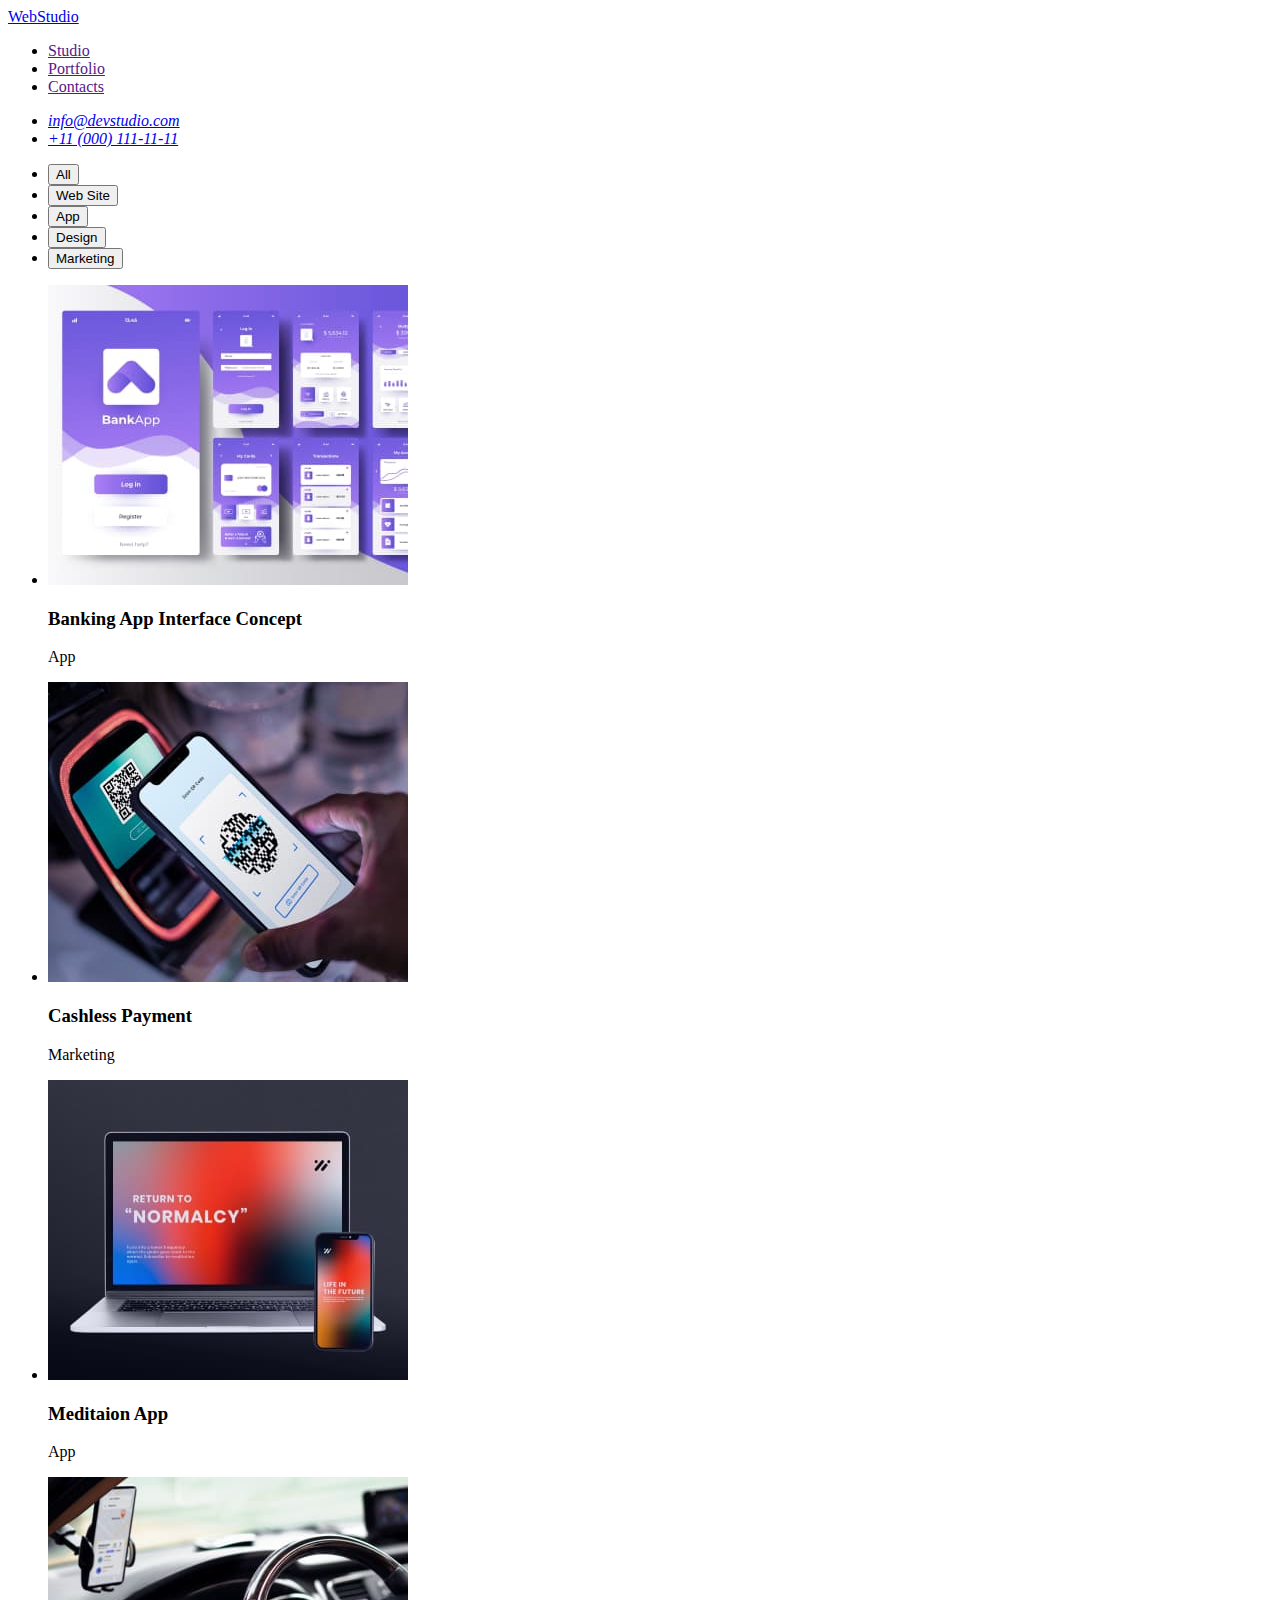
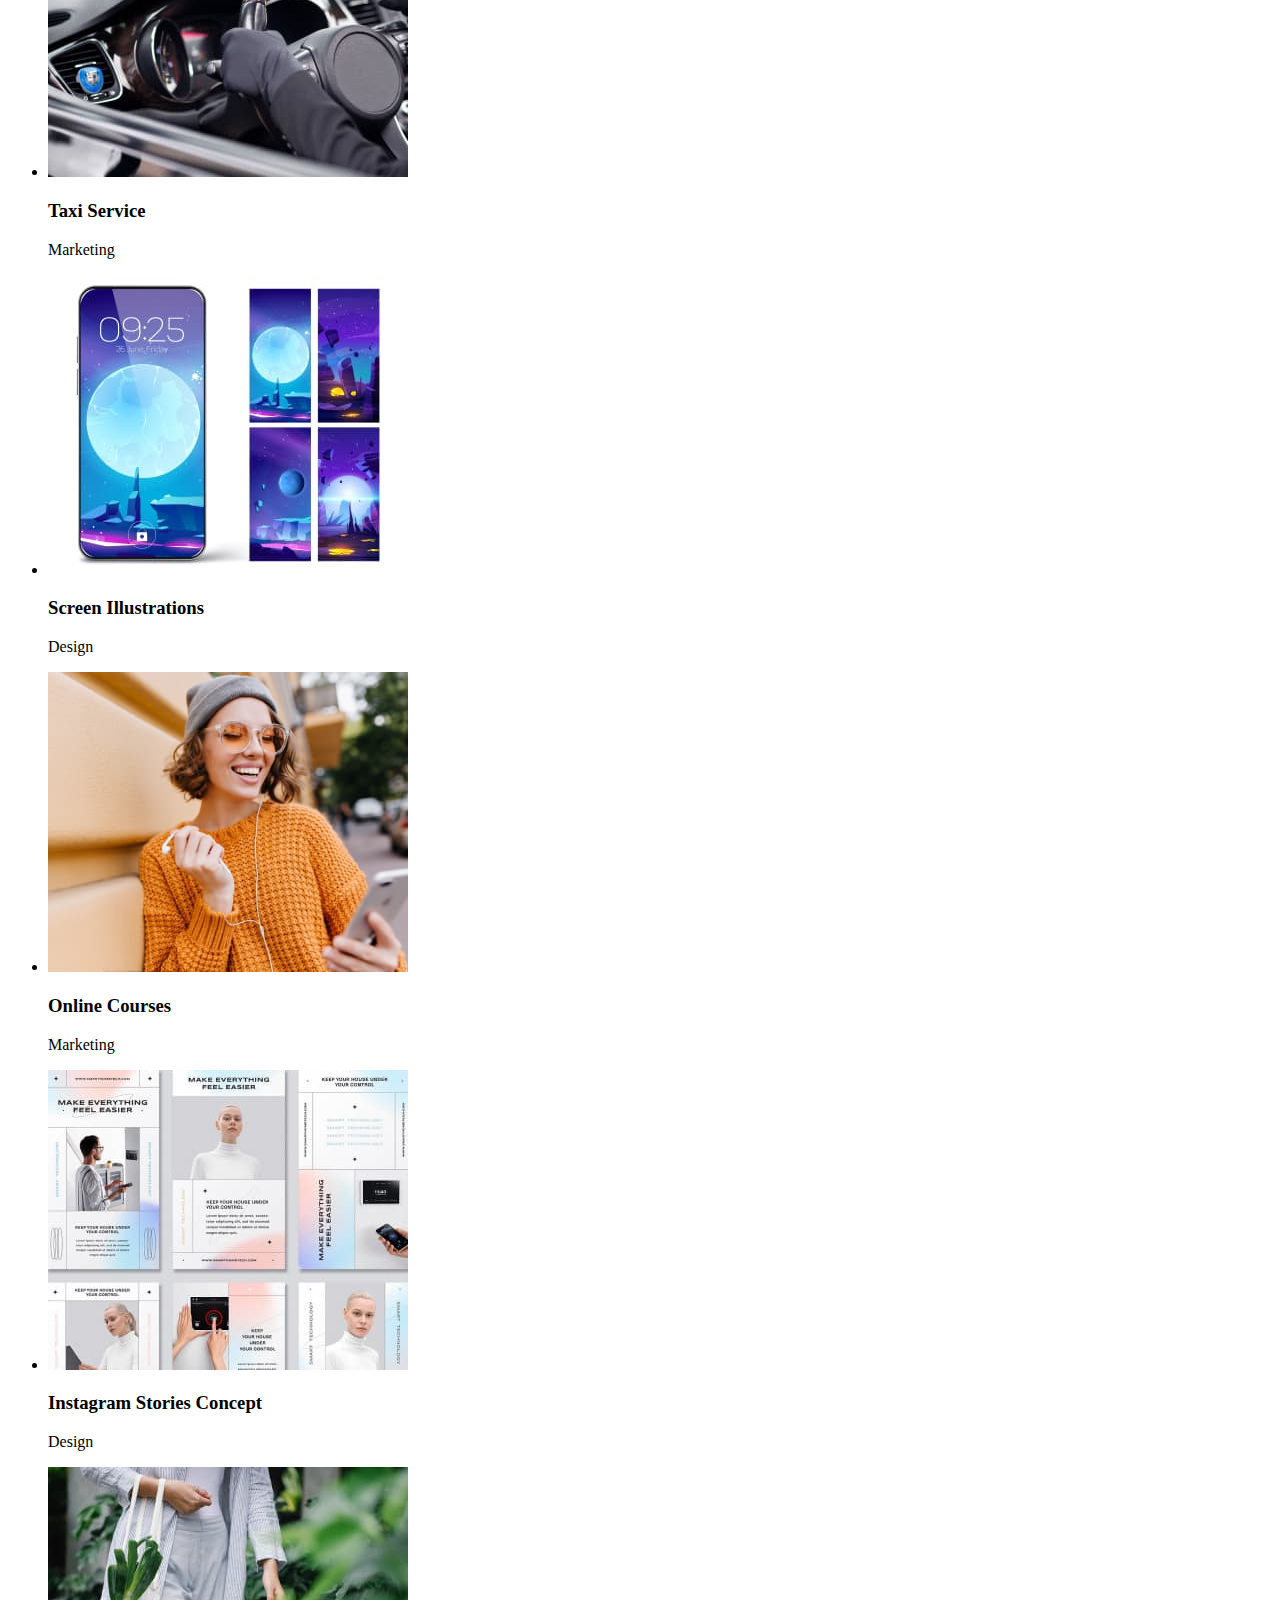
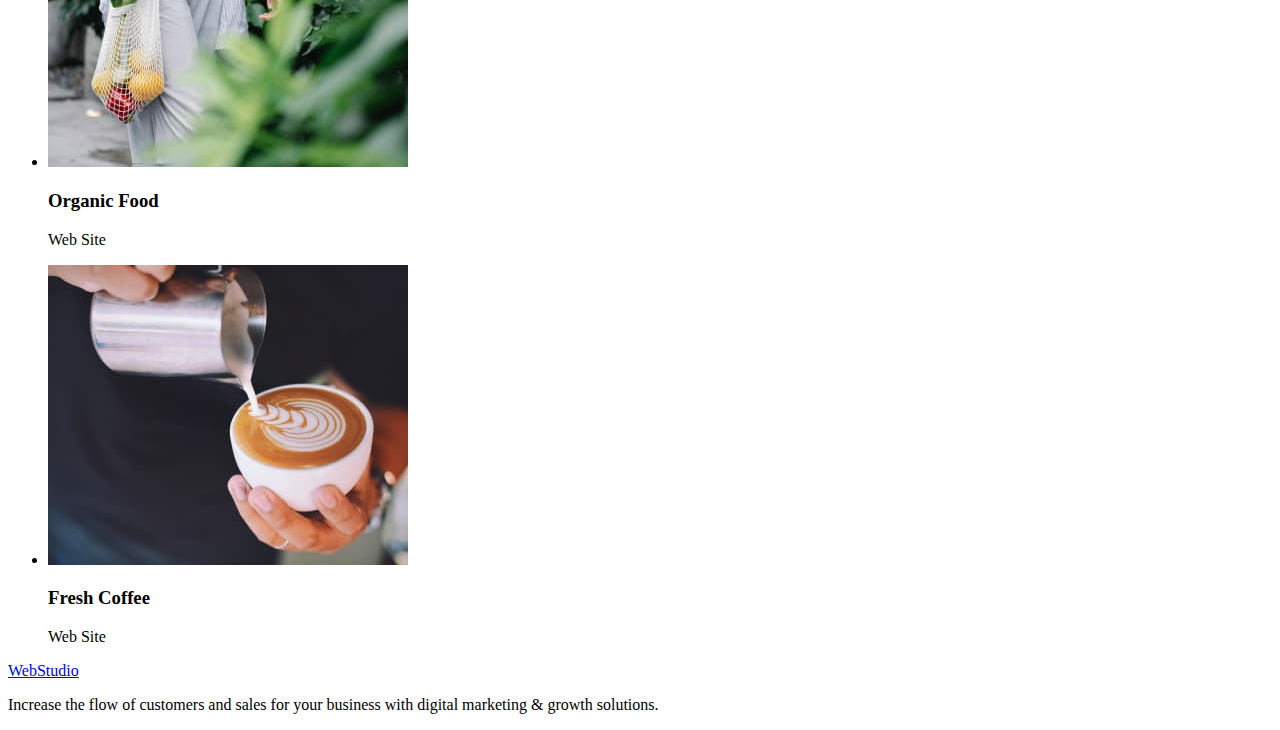
==== portfolio.html @ fa0b460a "version1" ====
<!DOCTYPE html>
<html lang="en">
  <head>
    <meta charset="UTF-8" />
    <meta http-equiv="X-UA-Compatible" content="IE=edge" />
    <meta name="viewport" content="width=device-width, initial-scale=1.0" />
    <title>Document</title>
  </head>
  <body>
    <header>
      <nav>
        <a href="./index.html">WebStudio</a>
        <ul>
          <li><a href="">Studio</a></li>
          <li><a href="">Portfolio</a></li>
          <li><a href="">Contacts</a></li>
        </ul>
      </nav>
      <address>
        <ul>
          <li><a href="mailto:info@devstudio.com">info@devstudio.com</a></li>
          <li><a href="tel:+110001111111">+11 (000) 111-11-11</a></li>
        </ul>
      </address>
    </header>
    <main>
      <section>
        <ul>
          <li><button type="button">All</button></li>
          <li><button type="button">Web Site</button></li>
          <li><button type="button">App</button></li>
          <li><button type="button">Design</button></li>
          <li><button type="button">Marketing</button></li>
        </ul>
      </section>
      <section>
        <ul>
          <li>
            <img
              src="./images/bankapp.jpg"
              width="360"
              height="300"
              alt="bankapp"
            />
            <h3>Banking App Interface Concept</h3>
            <p>App</p>
          </li>
          <li>
            <img src="./images/qr.jpg" width="360" height="300" alt="qr" />
            <h3>Cashless Payment</h3>
            <p>Marketing</p>
          </li>
          <li>
            <img
              src="./images/meditapp.jpg"
              width="360"
              height="300"
              alt="meditapp"
            />
            <h3>Meditaion App</h3>
            <p>App</p>
          </li>
          <li>
            <img src="./images/taxi.jpg" width="360" height="300" alt="taxi" />
            <h3>Taxi Service</h3>
            <p>Marketing</p>
          </li>
          <li>
            <img
              src="./images/screen.jpg"
              width="360"
              height="300"
              alt="screen"
            />
            <h3>Screen Illustrations</h3>
            <p>Design</p>
          </li>
          <li>
            <img
              src="./images/onlinecur.jpg"
              width="360"
              height="300"
              alt="onlinecur"
            />
            <h3>Online Courses</h3>
            <p>Marketing</p>
          </li>
          <li>
            <img
              src="./images/insta.jpg"
              width="360"
              height="300"
              alt="insta"
            />
            <h3>Instagram Stories Concept</h3>
            <p>Design</p>
          </li>
          <li>
            <img
              src="./images/organik.jpg"
              width="360"
              height="300"
              alt="organik"
            />
            <h3>Organic Food</h3>
            <p>Web Site</p>
          </li>
          <li>
            <img
              src="./images/cofee.jpg"
              width="360"
              height="300"
              alt="cofee"
            />
            <h3>Fresh Coffee</h3>
            <p>Web Site</p>
          </li>
        </ul>
      </section>
    </main>
    <footer>
      <a href="./index.html">WebStudio</a>
      <p>
        Increase the flow of customers and sales for your business with digital
        marketing & growth solutions.
      </p>
    </footer>
  </body>
</html>
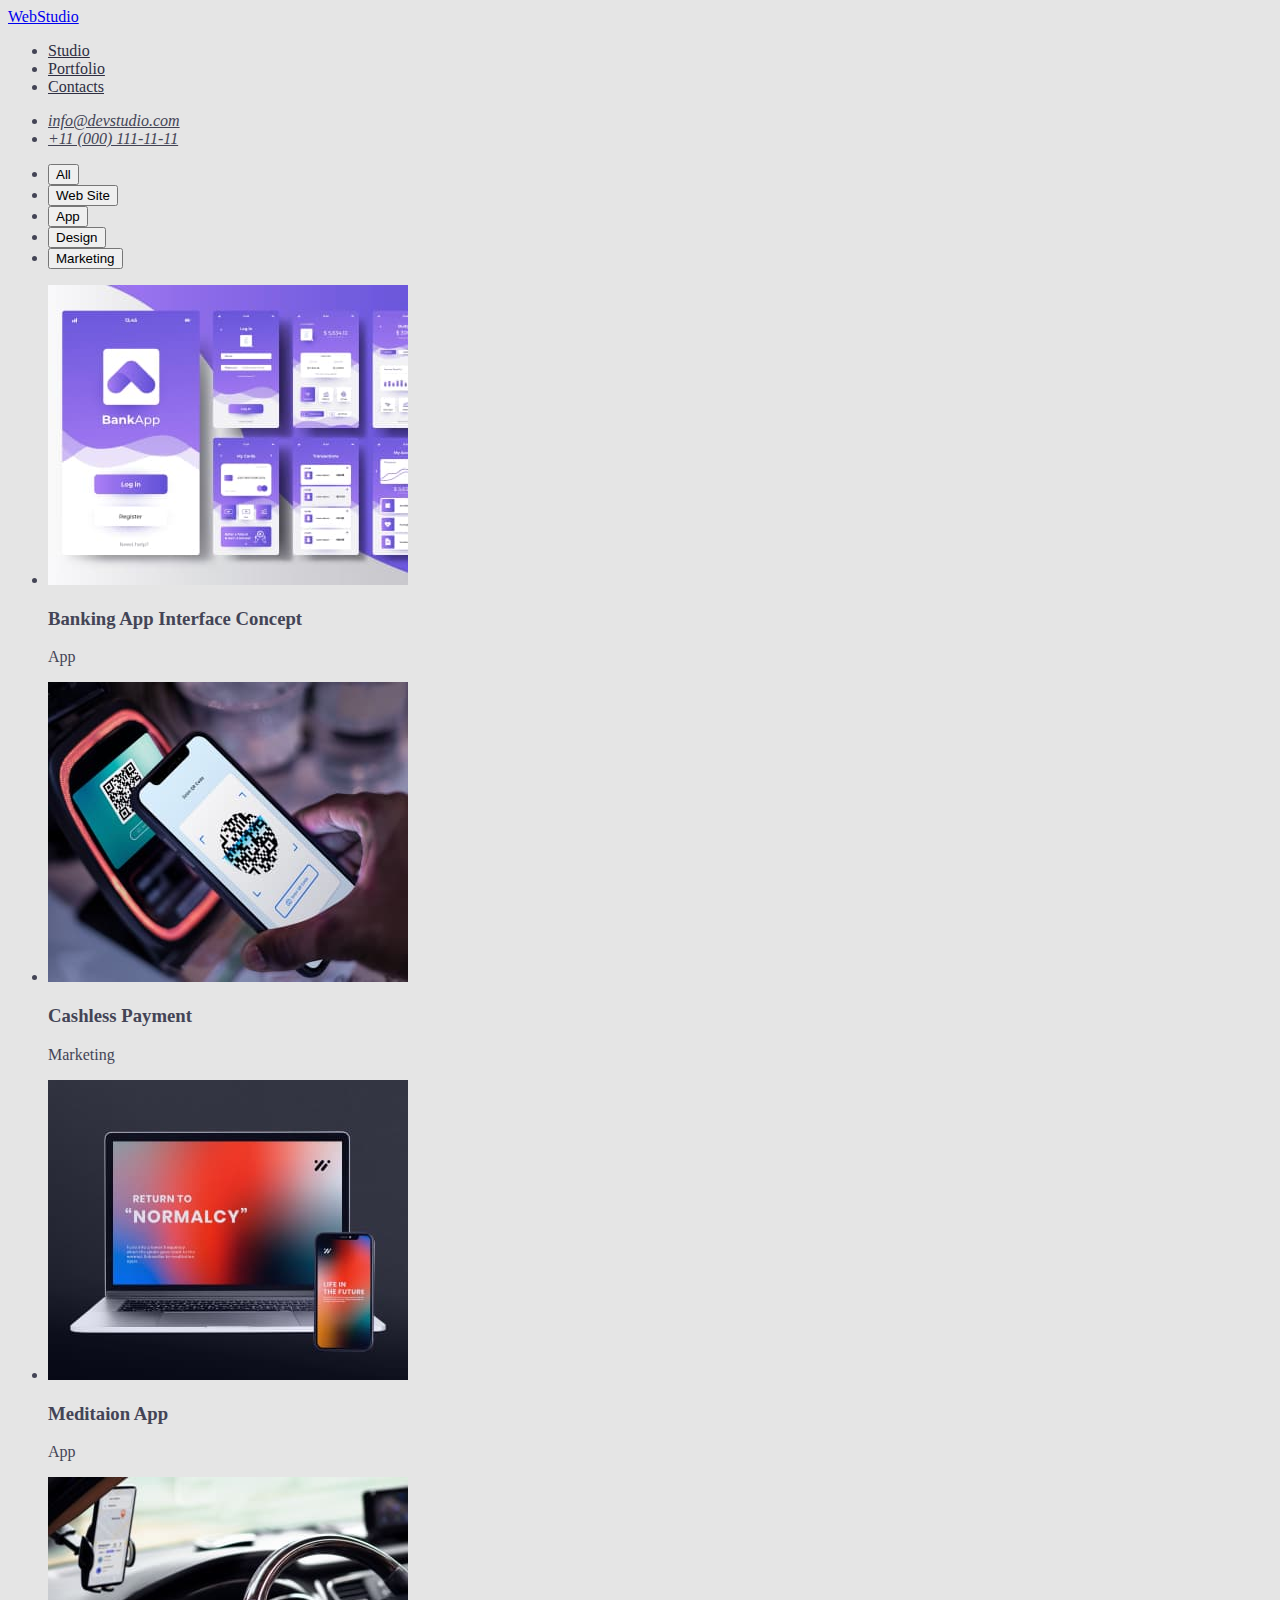
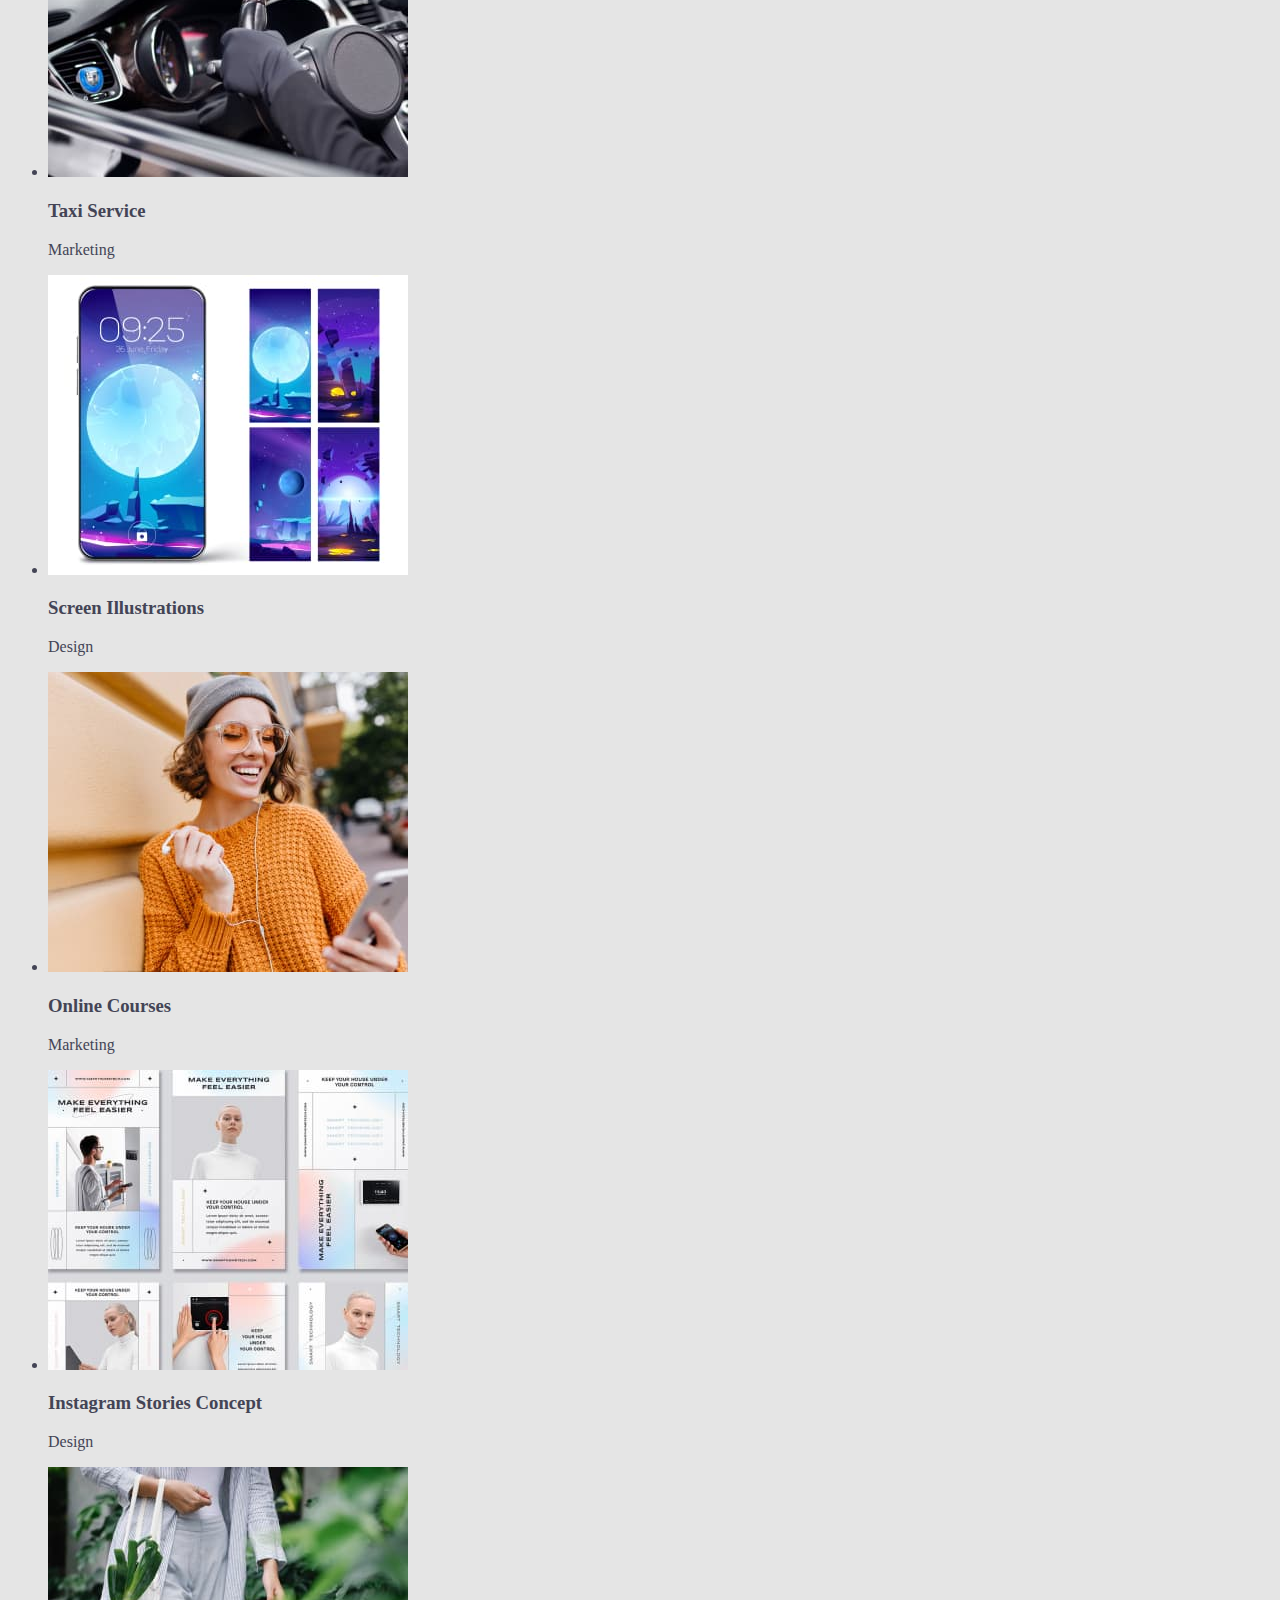
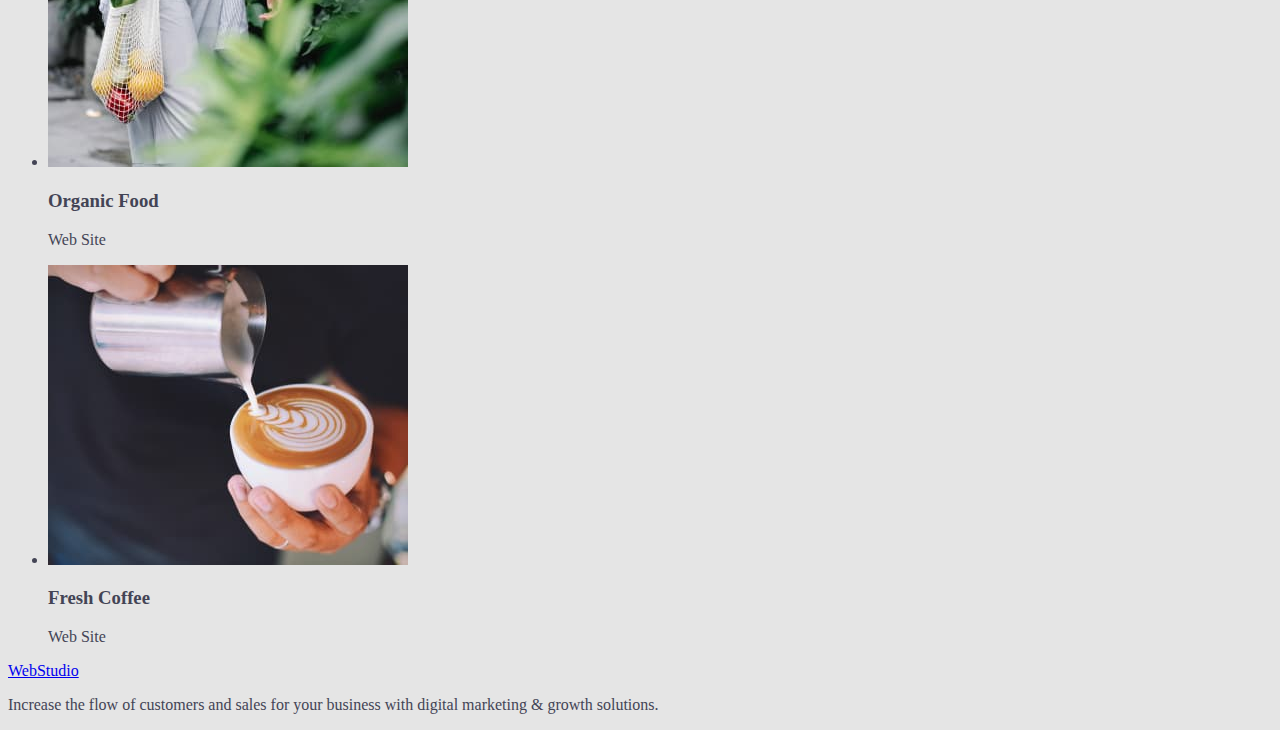
==== commit f65ed60c: "plus_css" ====
--- a/portfolio.html
+++ b/portfolio.html
@@ -4,22 +4,32 @@
     <meta charset="UTF-8" />
     <meta http-equiv="X-UA-Compatible" content="IE=edge" />
     <meta name="viewport" content="width=device-width, initial-scale=1.0" />
-    <title>Document</title>
+    <title><goit-markup-hw-02></goit-markup-hw-02></title>
+    <link rel="stylesheet" href="./css/styles.css" />
   </head>
   <body>
     <header>
+      <style></style>
       <nav>
         <a href="./index.html">WebStudio</a>
         <ul>
-          <li><a href="">Studio</a></li>
-          <li><a href="">Portfolio</a></li>
-          <li><a href="">Contacts</a></li>
+          <li><a class="header-link" href="./index.html">Studio</a></li>
+          <li><a class="header-link" href="./portfolio.html">Portfolio</a></li>
+          <li><a class="header-link" href="">Contacts</a></li>
         </ul>
       </nav>
       <address>
         <ul>
-          <li><a href="mailto:info@devstudio.com">info@devstudio.com</a></li>
-          <li><a href="tel:+110001111111">+11 (000) 111-11-11</a></li>
+          <li>
+            <a class="header-contact" href="mailto:info@devstudio.com"
+              >info@devstudio.com</a
+            >
+          </li>
+          <li>
+            <a class="header-contact" href="tel:+110001111111"
+              >+11 (000) 111-11-11</a
+            >
+          </li>
         </ul>
       </address>
     </header>
@@ -32,8 +42,6 @@
           <li><button type="button">Design</button></li>
           <li><button type="button">Marketing</button></li>
         </ul>
-      </section>
-      <section>
         <ul>
           <li>
             <img
--- a/css/styles.css
+++ b/css/styles.css
@@ -0,0 +1,20 @@
+body {
+    color: #434455;
+    background-color: #E5E5E5;
+}
+
+.header-link {
+    color: #2E2F42;
+
+}
+
+.header-contact {
+    color: #434455;
+}
+
+.button {
+    color: #FFFFFF ;
+    border: rgba(0, 0, 0, 0.15);
+    background-color: #4D5AE5;
+    border-radius: 4px ;
+}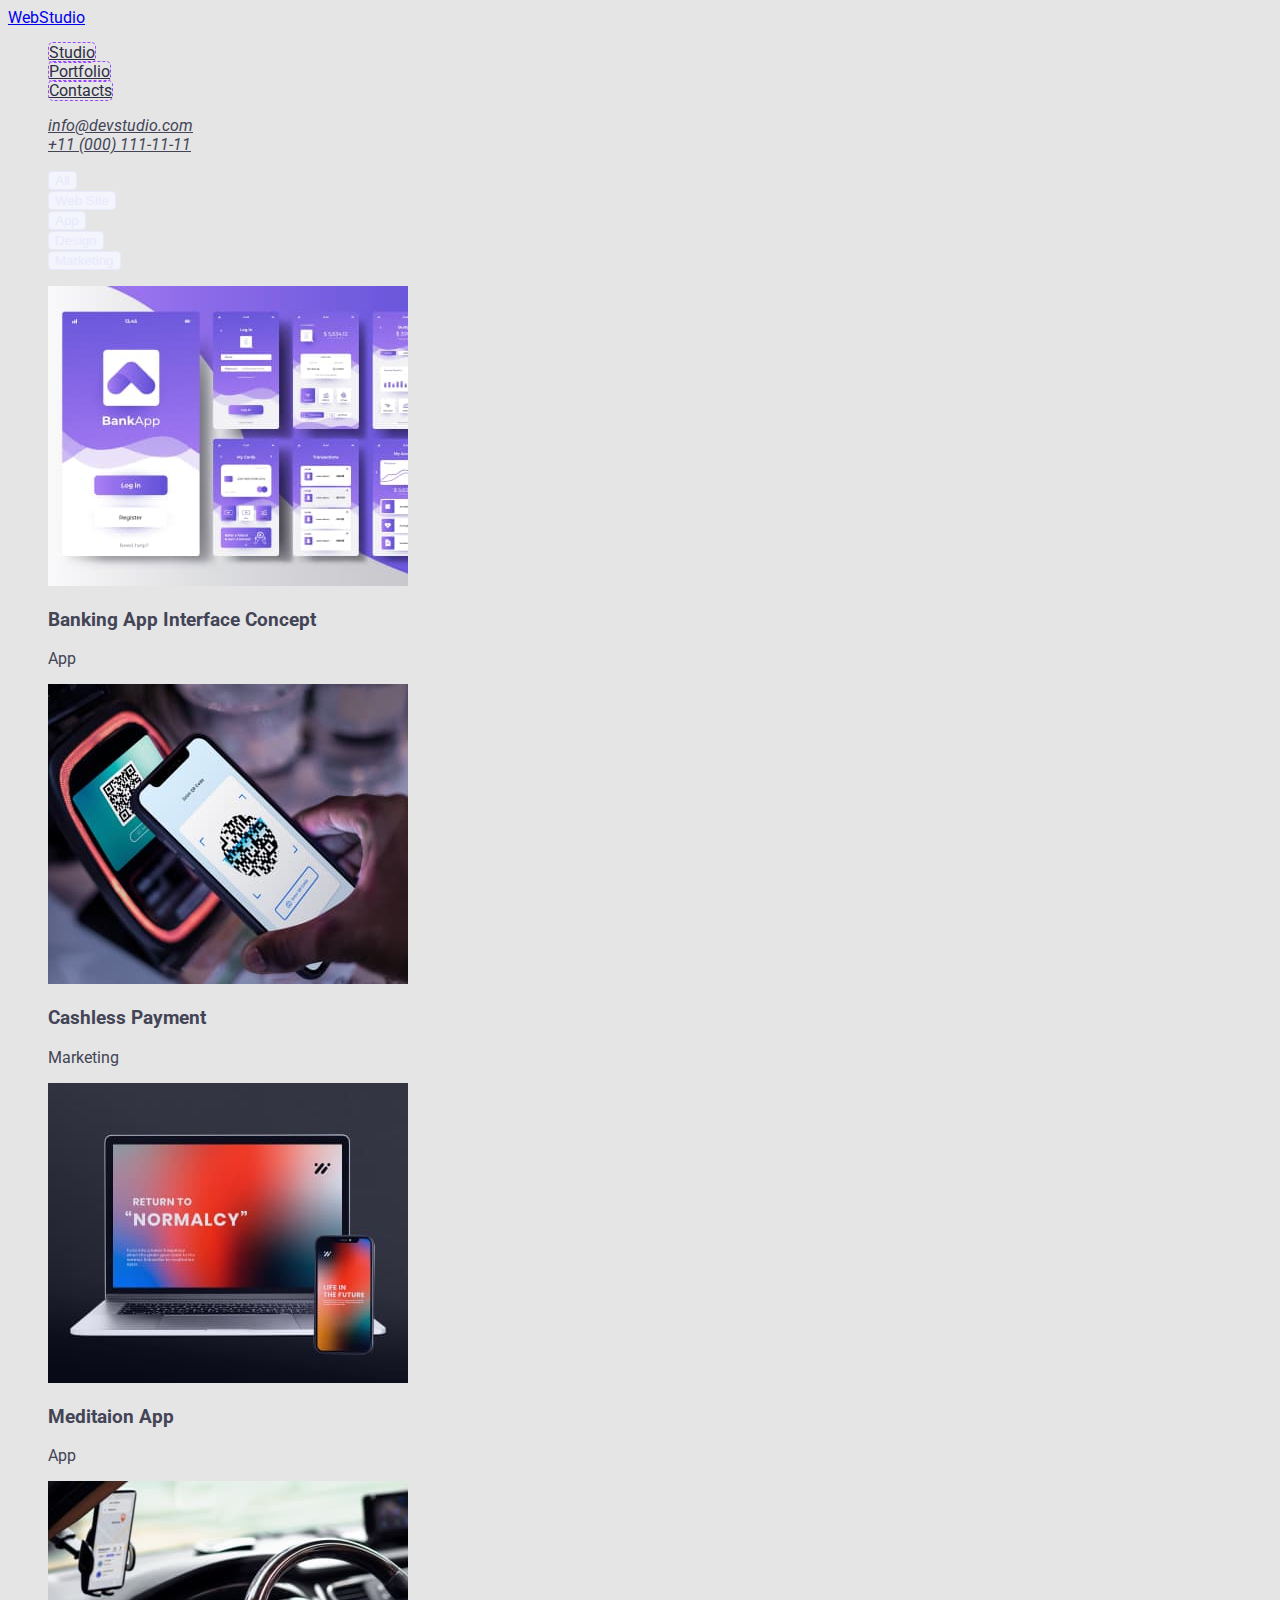
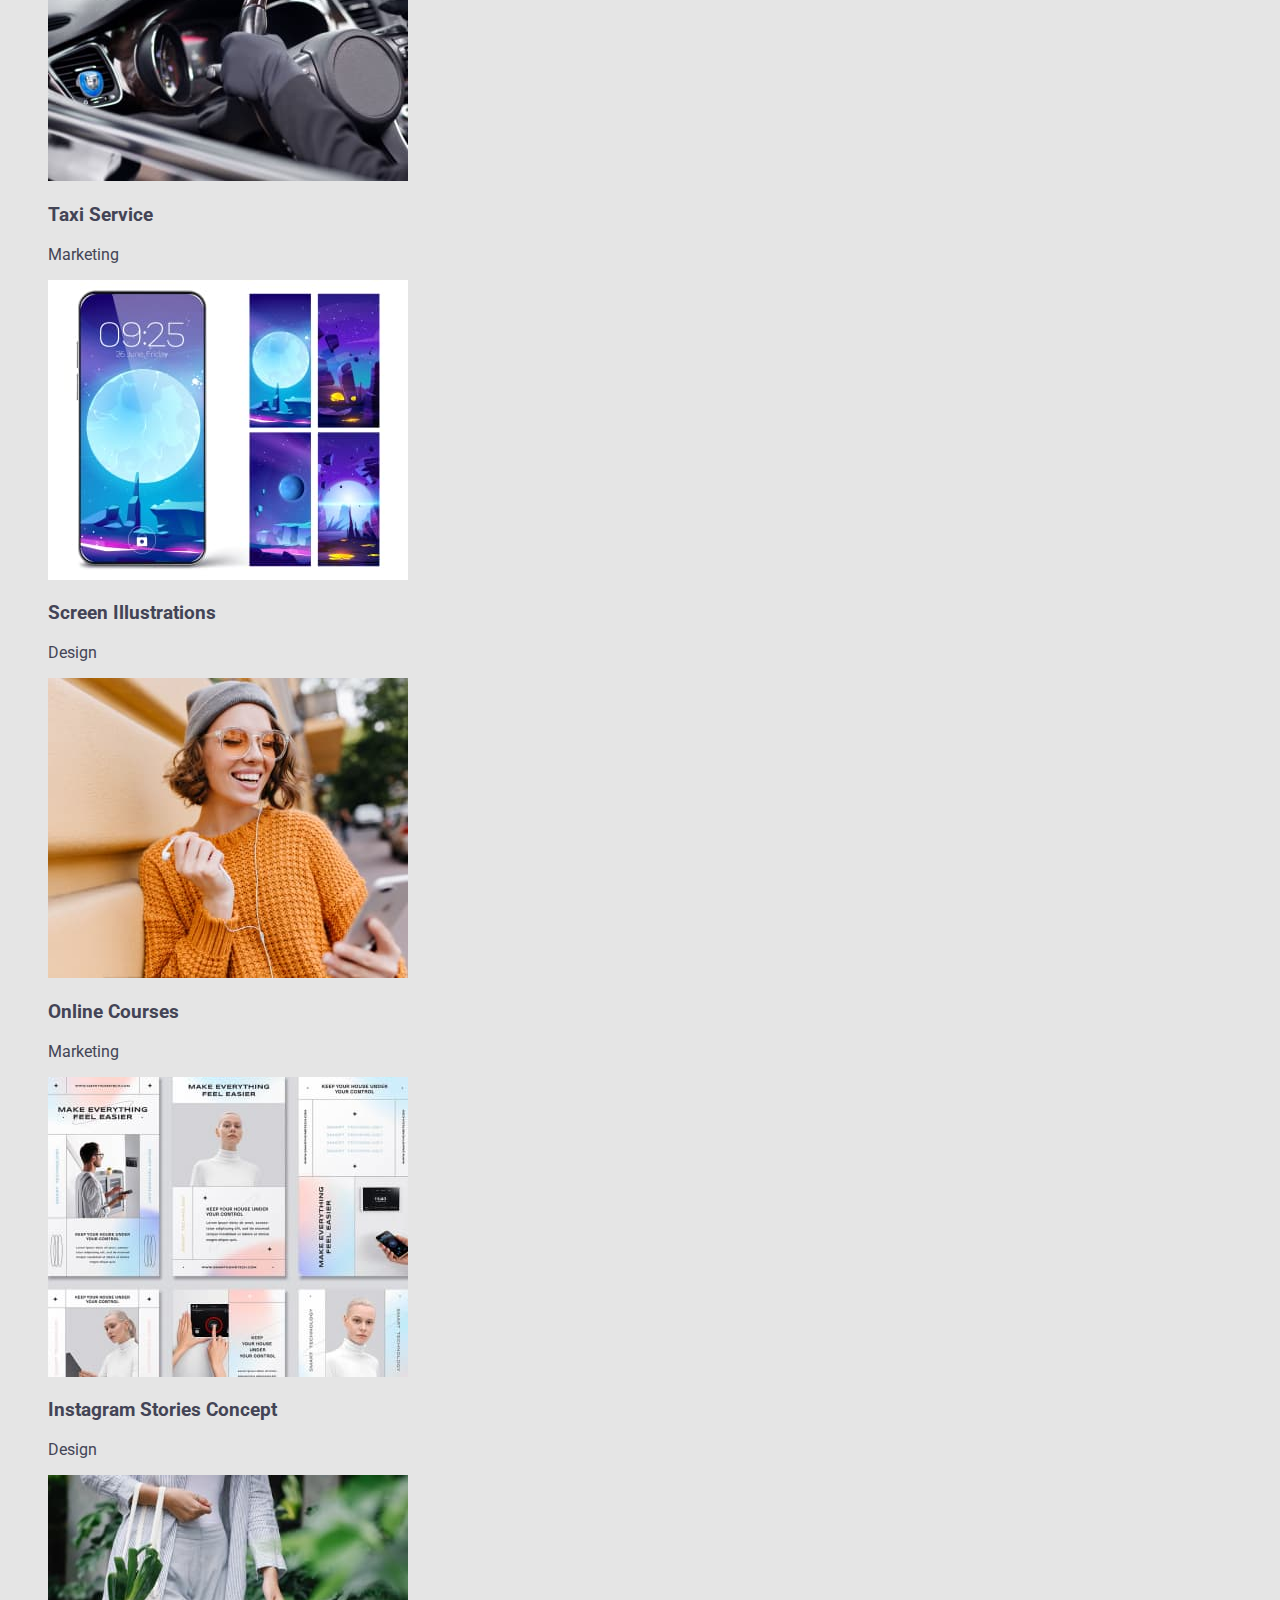
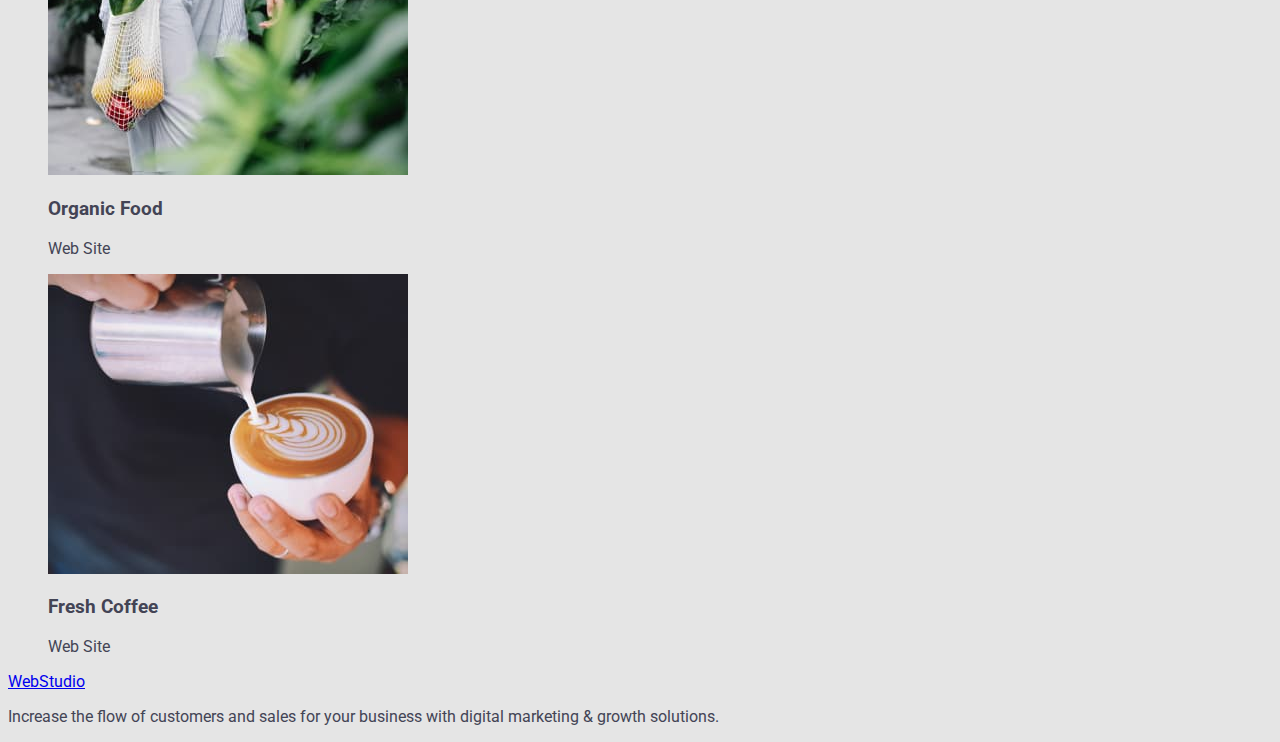
==== commit 9f873c5a: "version2" ====
--- a/portfolio.html
+++ b/portfolio.html
@@ -6,10 +6,15 @@
     <meta name="viewport" content="width=device-width, initial-scale=1.0" />
     <title><goit-markup-hw-02></goit-markup-hw-02></title>
     <link rel="stylesheet" href="./css/styles.css" />
+    <link rel="preconnect" href="https://fonts.googleapis.com" />
+    <link rel="preconnect" href="https://fonts.gstatic.com" crossorigin />
+    <link
+      href="https://fonts.googleapis.com/css2?family=Raleway:wght@700&family=Roboto:wght@400;500;700;900&display=swap"
+      rel="stylesheet"
+    />
   </head>
   <body>
     <header>
-      <style></style>
       <nav>
         <a href="./index.html">WebStudio</a>
         <ul>
@@ -36,11 +41,11 @@
     <main>
       <section>
         <ul>
-          <li><button type="button">All</button></li>
-          <li><button type="button">Web Site</button></li>
-          <li><button type="button">App</button></li>
-          <li><button type="button">Design</button></li>
-          <li><button type="button">Marketing</button></li>
+          <li><button class="button2" type="button">All</button></li>
+          <li><button class="button2" type="button">Web Site</button></li>
+          <li><button class="button2" type="button">App</button></li>
+          <li><button class="button2" type="button">Design</button></li>
+          <li><button class="button2" type="button">Marketing</button></li>
         </ul>
         <ul>
           <li>
--- a/css/styles.css
+++ b/css/styles.css
@@ -1,20 +1,64 @@
 body {
+    font-family: 'Roboto', sans-serif;
     color: #434455;
     background-color: #E5E5E5;
 }
 
+ul {
+    list-style-type: none;
+}
 .header-link {
     color: #2E2F42;
+    border: 1px dashed #9747FF;
+    border-radius: 5px;
+
+}
+.header-link:hover {
+    color: #404BBF;
+    border: 1px dashed #9747FF;
+    border-radius: 5px;
+    position: absolute
 
 }
 
 .header-contact {
     color: #434455;
+    
+}
+.header-contact:hover {
+    color: #404BBF;
+    position: absolute;
 }
 
-.button {
+.button1 {
     color: #FFFFFF ;
+    font-weight: 500;
+    font-size: 16px;
+    line-height: 1,5;
     border: rgba(0, 0, 0, 0.15);
-    background-color: #4D5AE5;
+    background-color:#4D5AE5;
     border-radius: 4px ;
+    cursor: pointer;
+}
+.button1:focus {
+    color: #FFFFFF;
+    font-weight: 500;
+    font-size: 16px;
+    line-height: 24px;
+    border: rgba(0, 0, 0, 0.15);
+    background-color: #404BBF;
+    border-radius: 4px;
+    cursor: pointer;
+}
+.button2  {
+color: #E7E9FC;
+background-color: #F4F4FD;
+border: 1px solid #E7E9FC;
+    border-radius: 4px;
+    cursor: pointer;
+}
+.button2:hover {
+    background-color: #404BBF;
+    border-radius: 4px;
+    cursor: pointer;
 }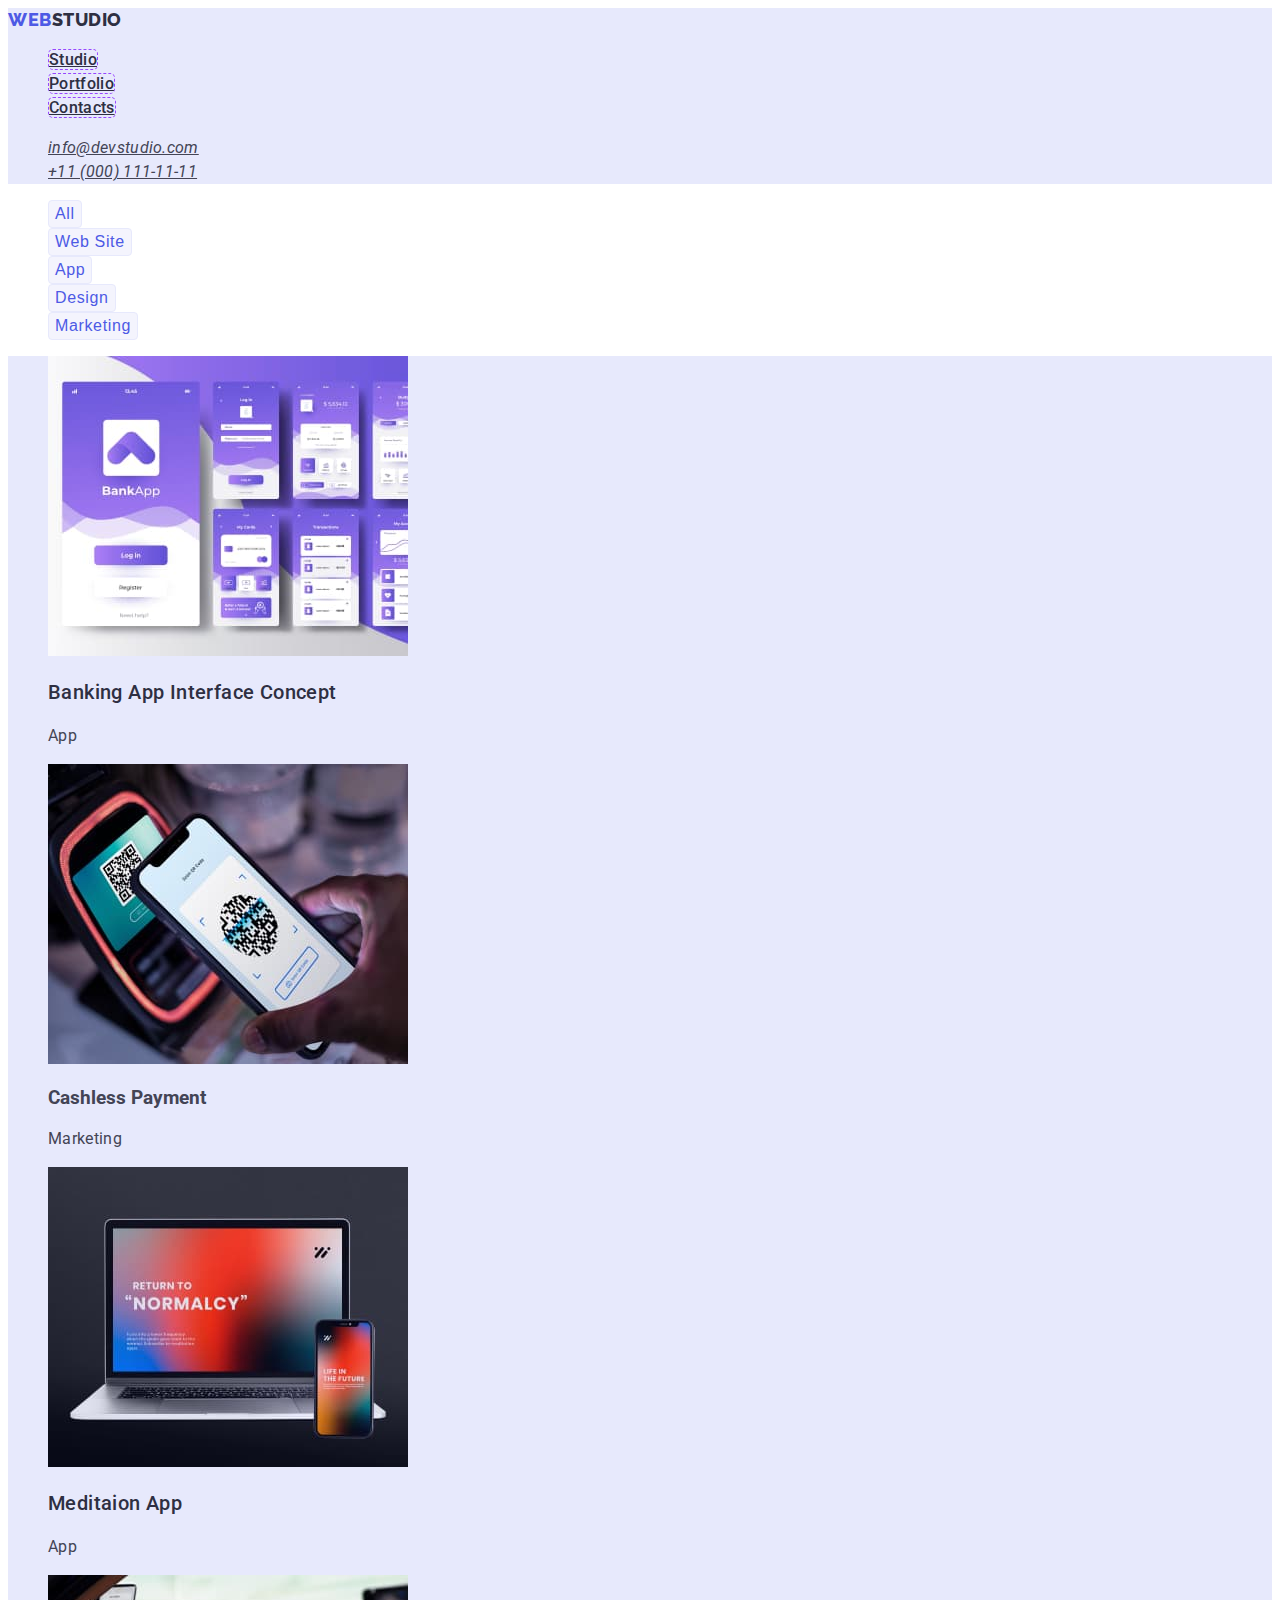
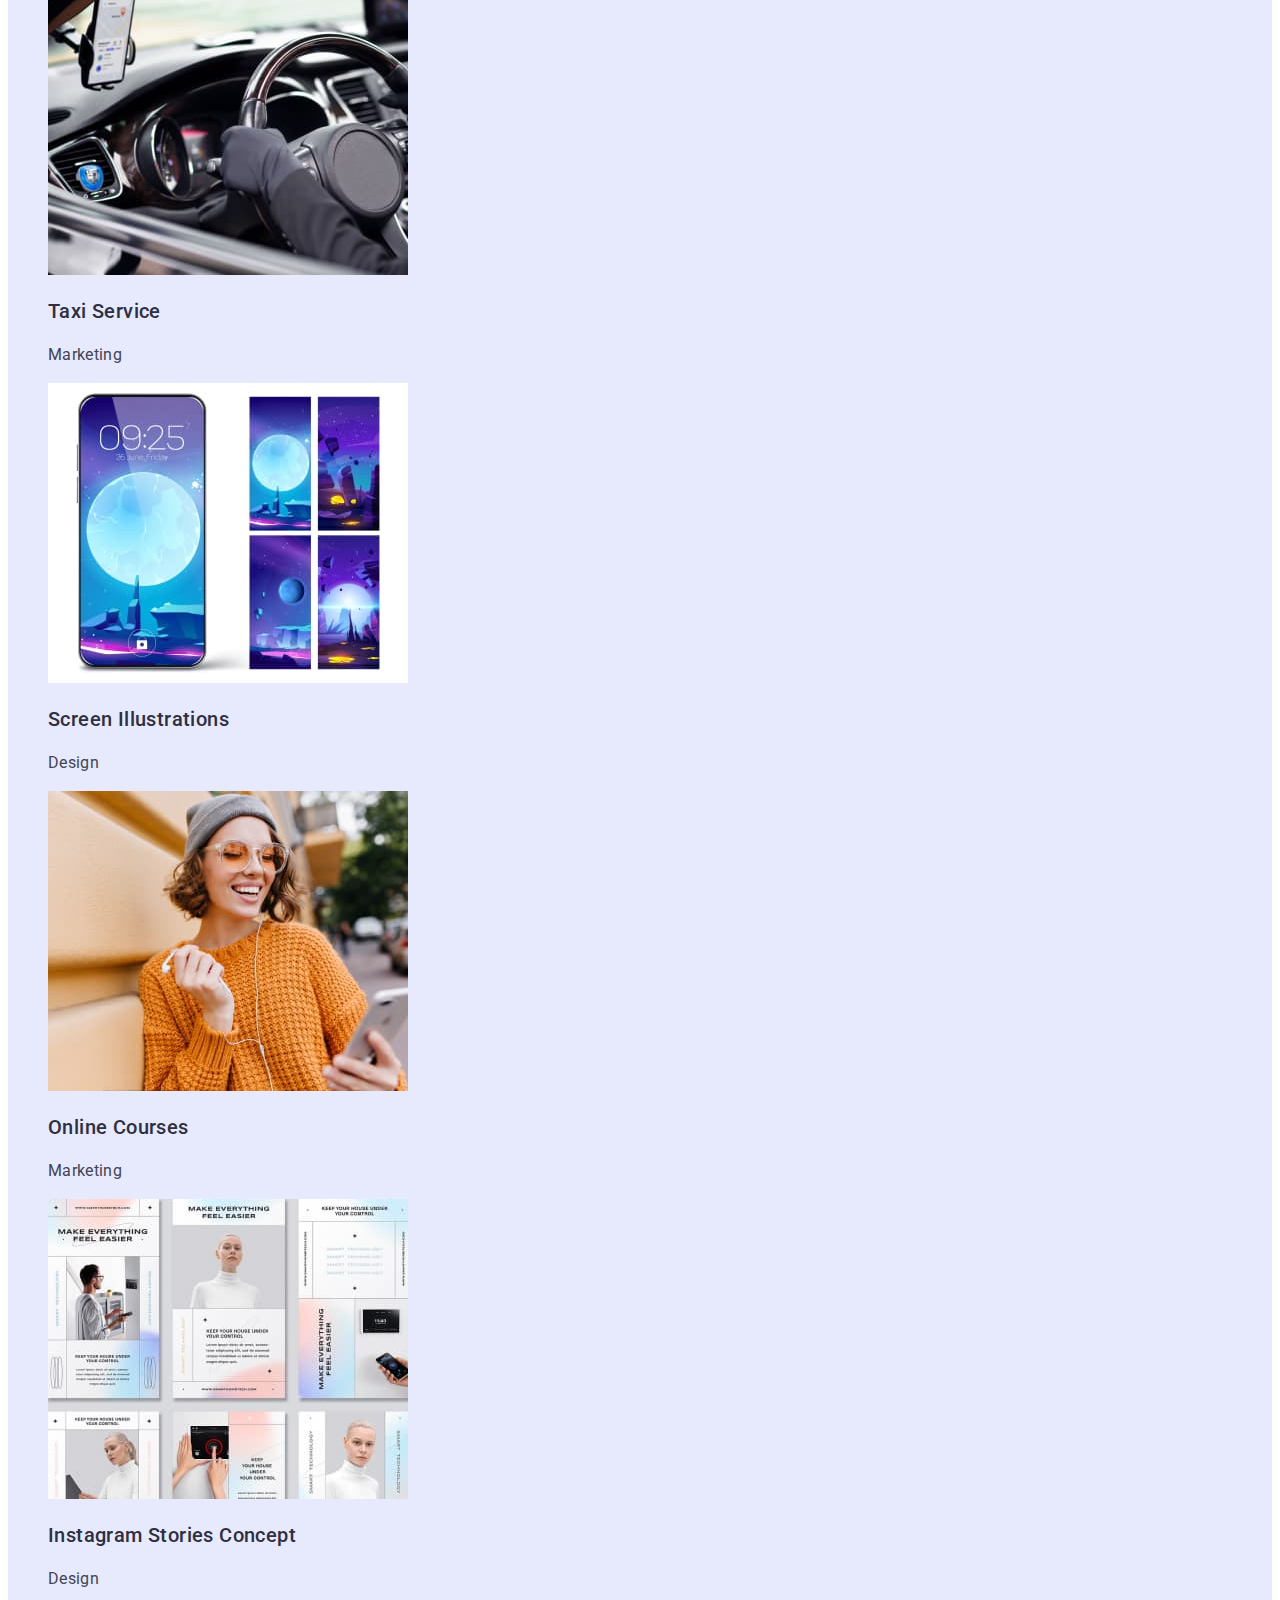
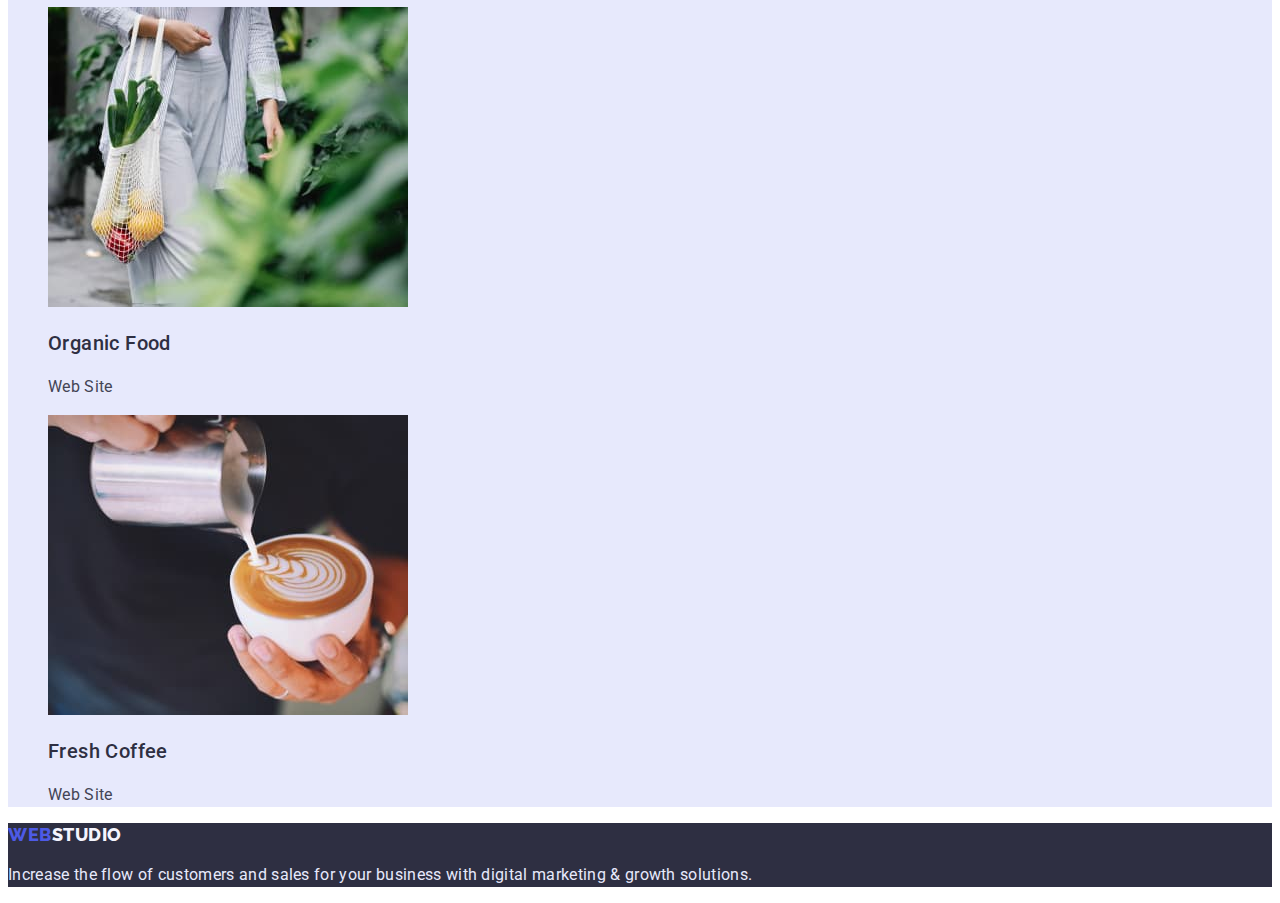
==== commit 14353831: "version4" ====
--- a/portfolio.html
+++ b/portfolio.html
@@ -14,17 +14,19 @@
     />
   </head>
   <body>
-    <header>
+    <header class="page-header">
       <nav>
-        <a href="./index.html">WebStudio</a>
-        <ul>
+        <a class="logo" href="./index.html">
+          <span class="color-web">WEB</span>STUDIO</a
+        >
+        <ul class="site-nav">
           <li><a class="header-link" href="./index.html">Studio</a></li>
           <li><a class="header-link" href="./portfolio.html">Portfolio</a></li>
           <li><a class="header-link" href="">Contacts</a></li>
         </ul>
       </nav>
       <address>
-        <ul>
+        <ul class="nav-address">
           <li>
             <a class="header-contact" href="mailto:info@devstudio.com"
               >info@devstudio.com</a
@@ -40,100 +42,110 @@
     </header>
     <main>
       <section>
-        <ul>
+        <ul class="section-button">
           <li><button class="button2" type="button">All</button></li>
           <li><button class="button2" type="button">Web Site</button></li>
           <li><button class="button2" type="button">App</button></li>
           <li><button class="button2" type="button">Design</button></li>
           <li><button class="button2" type="button">Marketing</button></li>
         </ul>
-        <ul>
-          <li>
-            <img
-              src="./images/bankapp.jpg"
-              width="360"
-              height="300"
-              alt="bankapp"
-            />
-            <h3>Banking App Interface Concept</h3>
-            <p>App</p>
-          </li>
-          <li>
-            <img src="./images/qr.jpg" width="360" height="300" alt="qr" />
-            <h3>Cashless Payment</h3>
-            <p>Marketing</p>
-          </li>
-          <li>
-            <img
-              src="./images/meditapp.jpg"
-              width="360"
-              height="300"
-              alt="meditapp"
-            />
-            <h3>Meditaion App</h3>
-            <p>App</p>
-          </li>
-          <li>
-            <img src="./images/taxi.jpg" width="360" height="300" alt="taxi" />
-            <h3>Taxi Service</h3>
-            <p>Marketing</p>
-          </li>
-          <li>
-            <img
-              src="./images/screen.jpg"
-              width="360"
-              height="300"
-              alt="screen"
-            />
-            <h3>Screen Illustrations</h3>
-            <p>Design</p>
-          </li>
-          <li>
-            <img
-              src="./images/onlinecur.jpg"
-              width="360"
-              height="300"
-              alt="onlinecur"
-            />
-            <h3>Online Courses</h3>
-            <p>Marketing</p>
-          </li>
-          <li>
-            <img
-              src="./images/insta.jpg"
-              width="360"
-              height="300"
-              alt="insta"
-            />
-            <h3>Instagram Stories Concept</h3>
-            <p>Design</p>
-          </li>
-          <li>
-            <img
-              src="./images/organik.jpg"
-              width="360"
-              height="300"
-              alt="organik"
-            />
-            <h3>Organic Food</h3>
-            <p>Web Site</p>
-          </li>
-          <li>
-            <img
-              src="./images/cofee.jpg"
-              width="360"
-              height="300"
-              alt="cofee"
-            />
-            <h3>Fresh Coffee</h3>
-            <p>Web Site</p>
-          </li>
-        </ul>
+        <div>
+          <ul class="section-img">
+            <li>
+              <img
+                src="./images/bankapp.jpg"
+                width="360"
+                height="300"
+                alt="bankapp"
+              />
+              <h3 class="img-title">Banking App Interface Concept</h3>
+              <p class="img-text">App</p>
+            </li>
+            <li>
+              <img src="./images/qr.jpg" width="360" height="300" alt="qr" />
+              <h3>Cashless Payment</h3>
+              <p class="img-text">Marketing</p>
+            </li>
+            <li>
+              <img
+                src="./images/meditapp.jpg"
+                width="360"
+                height="300"
+                alt="meditapp"
+              />
+              <h3 class="img-title">Meditaion App</h3>
+              <p class="img-text">App</p>
+            </li>
+            <li>
+              <img
+                src="./images/taxi.jpg"
+                width="360"
+                height="300"
+                alt="taxi"
+              />
+              <h3 class="img-title">Taxi Service</h3>
+              <p class="img-text">Marketing</p>
+            </li>
+            <li>
+              <img
+                src="./images/screen.jpg"
+                width="360"
+                height="300"
+                alt="screen"
+              />
+              <h3 class="img-title">Screen Illustrations</h3>
+              <p class="img-text">Design</p>
+            </li>
+            <li>
+              <img
+                src="./images/onlinecur.jpg"
+                width="360"
+                height="300"
+                alt="onlinecur"
+              />
+              <h3 class="img-title">Online Courses</h3>
+              <p class="img-text">Marketing</p>
+            </li>
+            <li>
+              <img
+                src="./images/insta.jpg"
+                width="360"
+                height="300"
+                alt="insta"
+              />
+              <h3 class="img-title">Instagram Stories Concept</h3>
+              <p class="img-text">Design</p>
+            </li>
+            <li>
+              <img
+                src="./images/organik.jpg"
+                width="360"
+                height="300"
+                alt="organik"
+              />
+              <h3 class="img-title">Organic Food</h3>
+              <p class="img-text">Web Site</p>
+            </li>
+            <li>
+              <img
+                src="./images/cofee.jpg"
+                width="360"
+                height="300"
+                alt="cofee"
+              />
+              <h3 class="img-title">Fresh Coffee</h3>
+              <p class="img-text">Web Site</p>
+            </li>
+          </ul>
+        </div>
       </section>
     </main>
-    <footer>
-      <a href="./index.html">WebStudio</a>
-      <p>
+    <footer class="footer">
+      <a class="logo" href="./index.html"
+        ><span class="color-web">WEB</span
+        ><span class="color-studio">STUDIO</span>
+      </a>
+      <p class="footer-text">
         Increase the flow of customers and sales for your business with digital
         marketing & growth solutions.
       </p>
--- a/css/styles.css
+++ b/css/styles.css
@@ -1,35 +1,113 @@
 body {
     font-family: 'Roboto', sans-serif;
     color: #434455;
-    background-color: #E5E5E5;
+    background-color: #FFFFFF;
 }
 
 ul {
     list-style-type: none;
 }
+.page-header {
+    background-color:#E7E9FC ;
+}
+
+.logo {
+    color: #2E2F42;
+    font-family: "Raleway", sans-serif;
+    font-weight: 800;
+    font-size: 18px;
+    line-height: 1.33;
+    text-transform: uppercase;
+    text-decoration: none;
+    letter-spacing: 0.03em;
+}
+.color-web {
+    color: #4D5AE5;
+}
+
+.color-studio {
+    color: #F4F4FD;
+}
+
+
 .header-link {
     color: #2E2F42;
     border: 1px dashed #9747FF;
     border-radius: 5px;
+    font-weight: 500;
+    font-size: 16px;
+    line-height: 1.5;
+    letter-spacing: 0.02em;
 
 }
-.header-link:hover {
+.header-link:hover,
+.header-link:focus{
     color: #404BBF;
     border: 1px dashed #9747FF;
     border-radius: 5px;
-    position: absolute
+
 
 }
 
 .header-contact {
     color: #434455;
+        font-weight: 400;
+        font-size: 16px;
+        line-height: 1.5;
+        letter-spacing: 0.02em
     
 }
-.header-contact:hover {
-    color: #404BBF;
-    position: absolute;
+.header-contact:hover,
+.header-contact:focus{
+    color: #404BBF;}
+  
+ .hero {
+    background-color: #2E2F42;
+ }   
+.hero-title{
+    color: #FFFFFF;
+    font-weight: 700;
+        font-size: 56px;
+        line-height: 1.1;
+        letter-spacing: 0.02em
 }
 
+.section-title{
+    color: #2E2F42;
+    font-weight: 500;
+        font-size: 20px;
+        line-height: 1.2;
+        letter-spacing: 0.02em
+}
+.section-text {
+    color: #434455;
+    font-weight: 400;
+        font-size: 16px;
+        line-height: 1.5;
+        letter-spacing: 0.02em
+}
+
+.slogan{
+        color: #2E2F42;
+        font-weight: 700;
+        font-size: 36px;
+        line-height: 1.1;
+        letter-spacing: 0.02em
+    }
+.name{
+        color: #2E2F42;
+        font-weight: 500;
+        font-size: 20px;
+        line-height: 1.2;
+        letter-spacing: 0.02em
+    }
+   .job{
+        color: #434455;
+        font-weight: 400;
+        font-size: 16px;
+        line-height: 1.5;
+        letter-spacing: 0.02em
+    }
 .button1 {
     color: #FFFFFF ;
     font-weight: 500;
@@ -40,7 +118,7 @@
     border-radius: 4px ;
     cursor: pointer;
 }
-.button1:focus {
+.button1:hover,{
     color: #FFFFFF;
     font-weight: 500;
     font-size: 16px;
@@ -50,15 +128,57 @@
     border-radius: 4px;
     cursor: pointer;
 }
+
+
+.aside{
+    background-color: #F4F4FD;
+}
+
+.footer{
+    background-color:#2E2F42 ;
+}
+.footer-text{
+    color: #E7E9FC;
+    font-weight: 400;
+        font-size: 16px;
+        line-height: 1.5;
+        letter-spacing: 0.02em
+
+}
 .button2  {
-color: #E7E9FC;
+color: #4D5AE5;
 background-color: #F4F4FD;
 border: 1px solid #E7E9FC;
     border-radius: 4px;
     cursor: pointer;
+    font-weight: 500;
+        font-size: 16px;
+        line-height: 1.5;
+        letter-spacing: 0.04em
 }
 .button2:hover {
+    color: #E7E9FC;
     background-color: #404BBF;
     border-radius: 4px;
     cursor: pointer;
+}
+
+
+.section-img {
+    background-color: #E7E9FC;
+}
+.img-title {
+color: #2E2F42;
+    font-weight: 500;
+    font-size: 20px;
+    line-height: 1.2;
+    letter-spacing: 0.02em
+}
+
+.img-text {
+color: #434455;
+    font-weight: 400;
+    font-size: 16px;
+    line-height: 1.5;
+    letter-spacing: 0.02em
 }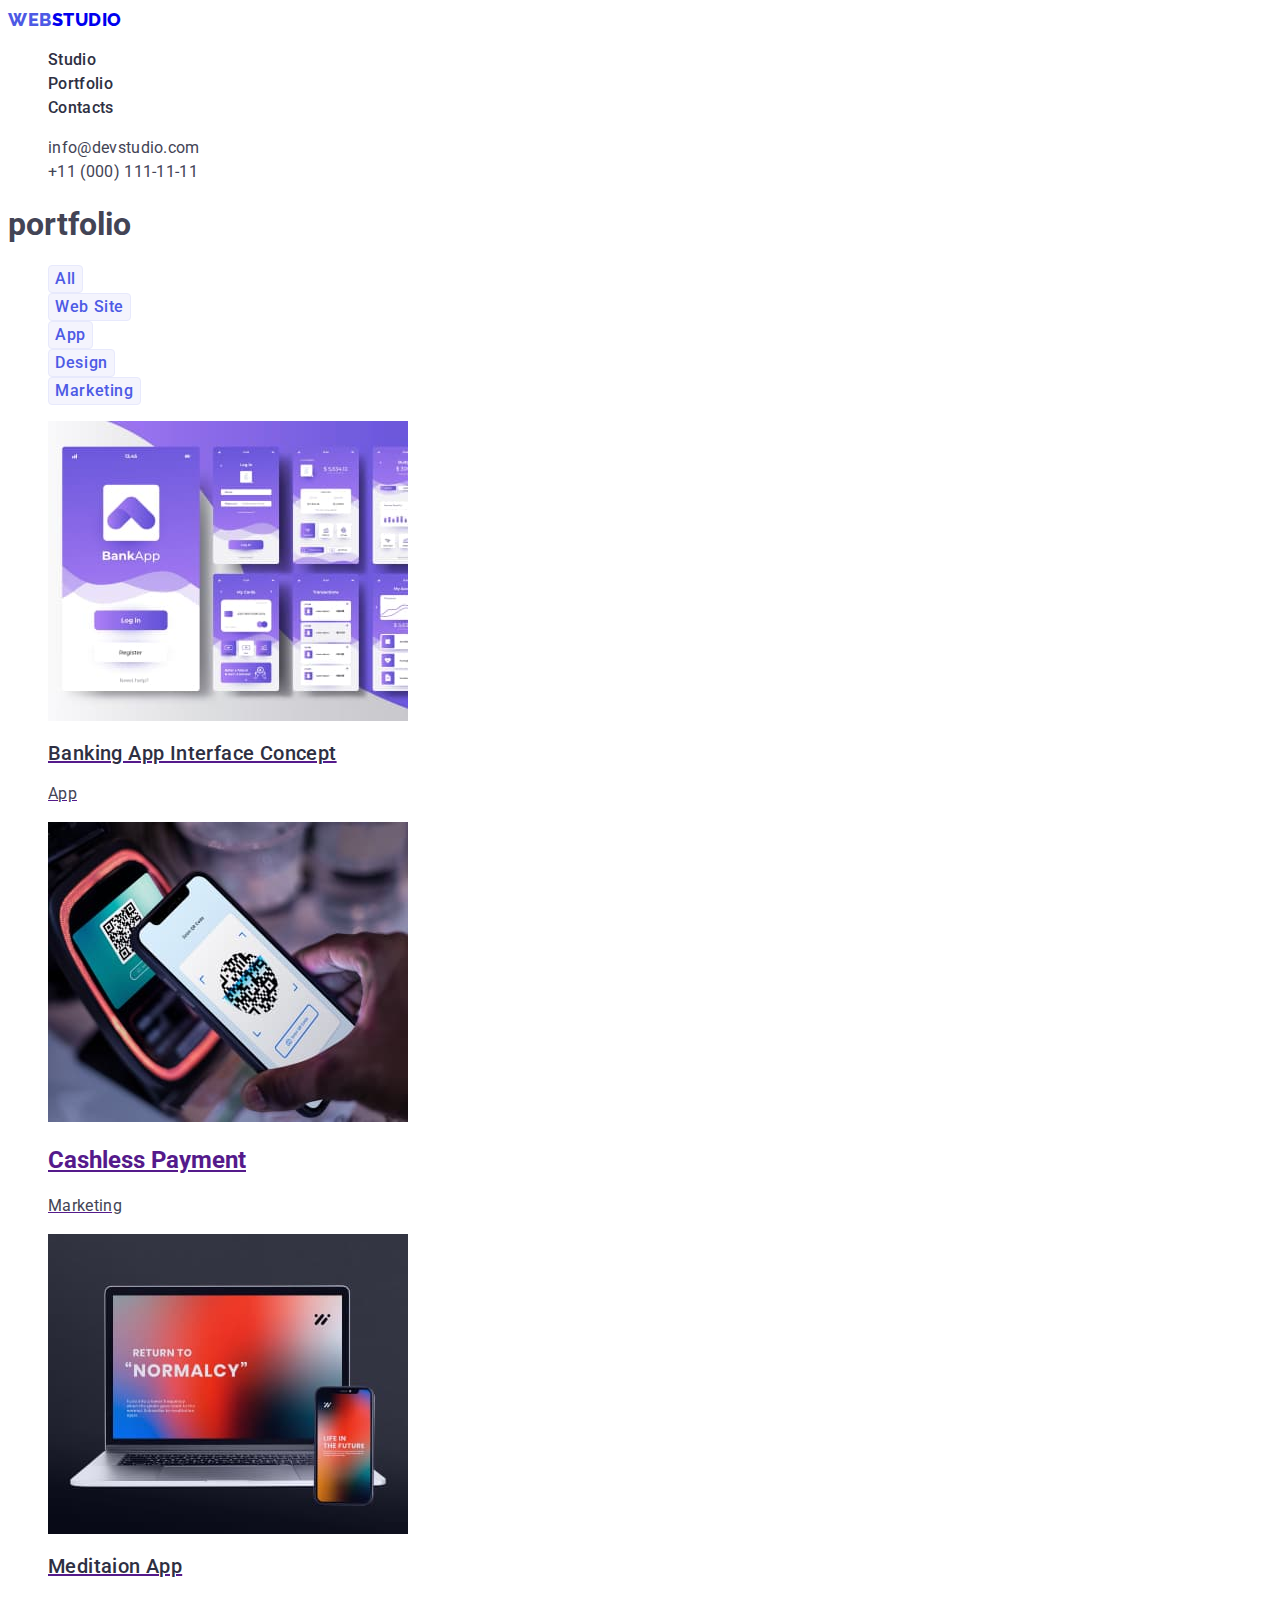
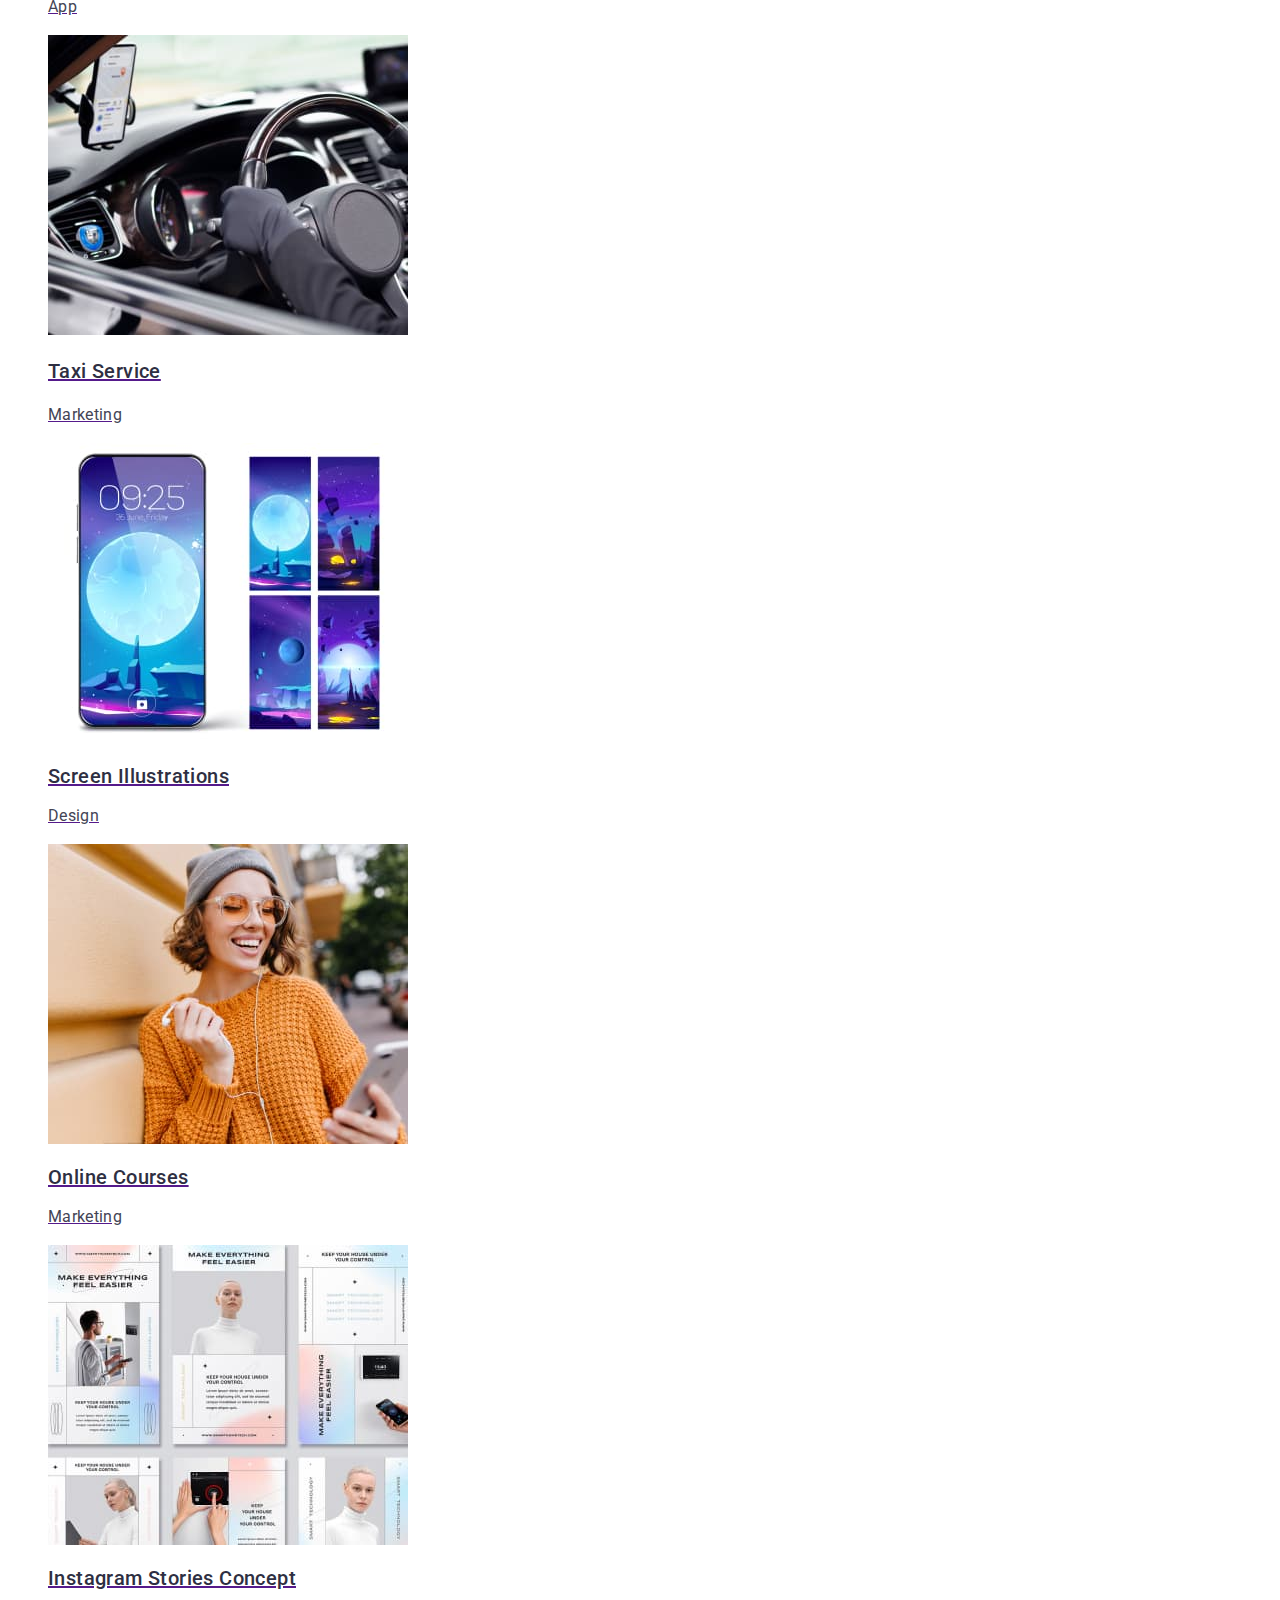
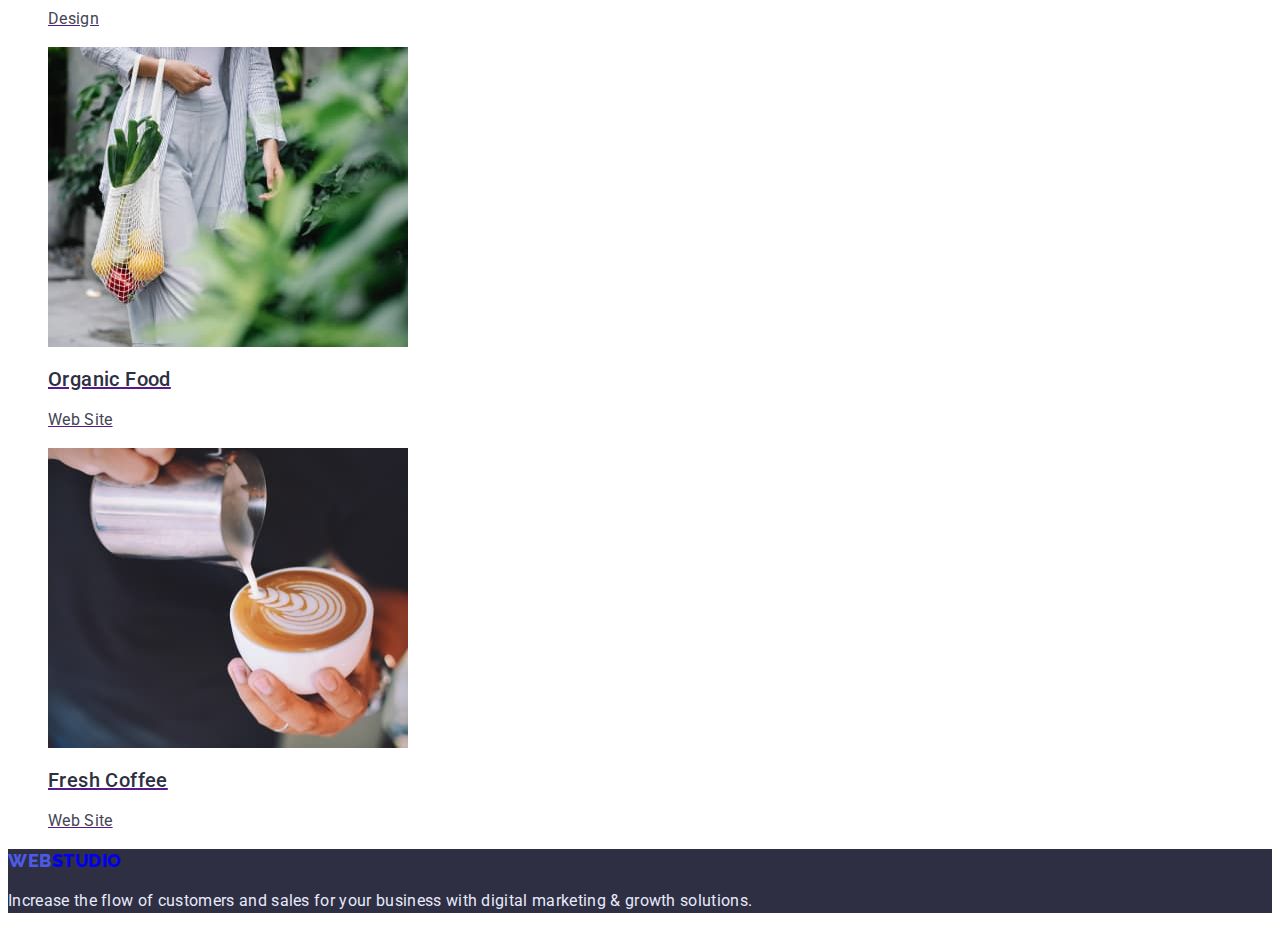
==== commit 5aa71120: "version5" ====
--- a/portfolio.html
+++ b/portfolio.html
@@ -9,7 +9,7 @@
     <link rel="preconnect" href="https://fonts.googleapis.com" />
     <link rel="preconnect" href="https://fonts.gstatic.com" crossorigin />
     <link
-      href="https://fonts.googleapis.com/css2?family=Raleway:wght@700&family=Roboto:wght@400;500;700;900&display=swap"
+      href="https://fonts.googleapis.com/css2?family=Raleway:wght@800&family=Roboto:wght@400;500;700&display=swap"
       rel="stylesheet"
     />
   </head>
@@ -42,41 +42,54 @@
     </header>
     <main>
       <section>
+        <h1>portfolio</h1>
         <ul class="section-button">
-          <li><button class="button2" type="button">All</button></li>
-          <li><button class="button2" type="button">Web Site</button></li>
-          <li><button class="button2" type="button">App</button></li>
-          <li><button class="button2" type="button">Design</button></li>
-          <li><button class="button2" type="button">Marketing</button></li>
+          <li><button class="button-portfolio" type="button">All</button></li>
+          <li>
+            <button class="button-portfolio" type="button">Web Site</button>
+          </li>
+          <li><button class="button-portfolio" type="button">App</button></li>
+          <li>
+            <button class="button-portfolio" type="button">Design</button>
+          </li>
+          <li>
+            <button class="button-portfolio" type="button">Marketing</button>
+          </li>
         </ul>
-        <div>
-          <ul class="section-img">
-            <li>
+        <ul class="section-img">
+          <li>
+            <a href="">
               <img
                 src="./images/bankapp.jpg"
                 width="360"
                 height="300"
                 alt="bankapp"
               />
-              <h3 class="img-title">Banking App Interface Concept</h3>
+              <h2 class="img-title">Banking App Interface Concept</h2>
               <p class="img-text">App</p>
-            </li>
-            <li>
+            </a>
+          </li>
+          <li>
+            <a href="">
               <img src="./images/qr.jpg" width="360" height="300" alt="qr" />
-              <h3>Cashless Payment</h3>
+              <h2>Cashless Payment</h2>
               <p class="img-text">Marketing</p>
-            </li>
-            <li>
+            </a>
+          </li>
+          <li>
+            <a href="">
               <img
                 src="./images/meditapp.jpg"
                 width="360"
                 height="300"
                 alt="meditapp"
               />
-              <h3 class="img-title">Meditaion App</h3>
+              <h2 class="img-title">Meditaion App</h2>
               <p class="img-text">App</p>
-            </li>
-            <li>
+            </a>
+          </li>
+          <li>
+            <a href="">
               <img
                 src="./images/taxi.jpg"
                 width="360"
@@ -85,59 +98,69 @@
               />
               <h3 class="img-title">Taxi Service</h3>
               <p class="img-text">Marketing</p>
-            </li>
-            <li>
+            </a>
+          </li>
+          <li>
+            <a href="">
               <img
                 src="./images/screen.jpg"
                 width="360"
                 height="300"
                 alt="screen"
               />
-              <h3 class="img-title">Screen Illustrations</h3>
+              <h2 class="img-title">Screen Illustrations</h2>
               <p class="img-text">Design</p>
-            </li>
-            <li>
+            </a>
+          </li>
+          <li>
+            <a href="">
               <img
                 src="./images/onlinecur.jpg"
                 width="360"
                 height="300"
                 alt="onlinecur"
               />
-              <h3 class="img-title">Online Courses</h3>
+              <h2 class="img-title">Online Courses</h2>
               <p class="img-text">Marketing</p>
-            </li>
-            <li>
+            </a>
+          </li>
+          <li>
+            <a href="">
               <img
                 src="./images/insta.jpg"
                 width="360"
                 height="300"
                 alt="insta"
               />
-              <h3 class="img-title">Instagram Stories Concept</h3>
+              <h2 class="img-title">Instagram Stories Concept</h2>
               <p class="img-text">Design</p>
-            </li>
-            <li>
+            </a>
+          </li>
+          <li>
+            <a href="">
               <img
                 src="./images/organik.jpg"
                 width="360"
                 height="300"
                 alt="organik"
               />
-              <h3 class="img-title">Organic Food</h3>
+              <h2 class="img-title">Organic Food</h2>
               <p class="img-text">Web Site</p>
-            </li>
-            <li>
+            </a>
+          </li>
+          <li>
+            <a href="">
               <img
                 src="./images/cofee.jpg"
                 width="360"
                 height="300"
                 alt="cofee"
               />
-              <h3 class="img-title">Fresh Coffee</h3>
+              <h2 class="img-title">Fresh Coffee</h2>
               <p class="img-text">Web Site</p>
-            </li>
-          </ul>
-        </div>
+            </a>
+          </li>
+        </ul>
       </section>
     </main>
     <footer class="footer">
--- a/css/styles.css
+++ b/css/styles.css
@@ -1,18 +1,26 @@
+:root {
+    --white: #fff;
+    --navy: #2e2f42;
+    --cl-hover: #404bbf;
+    --contact-cl: #434455;
+    --blue: #4d5ae5;
+    --white-two: #e7e9fc;
+    --white-three: #f4f4fd
+   ;
+}
 body {
     font-family: 'Roboto', sans-serif;
-    color: #434455;
-    background-color: #FFFFFF;
+    color: var(--contact-cl);
+    background-color: var(--white);
 }
 
 ul {
     list-style-type: none;
 }
-.page-header {
-    background-color:#E7E9FC ;
-}
+
 
 .logo {
-    color: #2E2F42;
+    color: var (--navy);
     font-family: "Raleway", sans-serif;
     font-weight: 800;
     font-size: 18px;
@@ -20,155 +28,151 @@
     text-transform: uppercase;
     text-decoration: none;
     letter-spacing: 0.03em;
-}
+    text-decoration: none;
+    }
 .color-web {
-    color: #4D5AE5;
+    color: var(--blue);
 }
 
 .color-studio {
-    color: #F4F4FD;
+    color: var (--white-three);
 }
 
 
 .header-link {
-    color: #2E2F42;
-    border: 1px dashed #9747FF;
-    border-radius: 5px;
+    color: var(--navy);
     font-weight: 500;
     font-size: 16px;
     line-height: 1.5;
     letter-spacing: 0.02em;
+    text-decoration: none;
+    }
 
-}
 .header-link:hover,
 .header-link:focus{
-    color: #404BBF;
-    border: 1px dashed #9747FF;
-    border-radius: 5px;
-
+    color: var(--cl-hover);
+   
 
 }
 
 .header-contact {
-    color: #434455;
-        font-weight: 400;
+    color: var(--contact-cl);
         font-size: 16px;
         line-height: 1.5;
-        letter-spacing: 0.02em
+        letter-spacing: 0.02em;
+        font-style: normal;
+        text-decoration: none;
+        
     
 }
 .header-contact:hover,
 .header-contact:focus{
-    color: #404BBF;}
+    color: var(--cl-hover);}
   
  .hero {
-    background-color: #2E2F42;
+    background-color: var(--navy);
  }   
 .hero-title{
-    color: #FFFFFF;
-    font-weight: 700;
+    color: var(--white);
         font-size: 56px;
         line-height: 1.1;
         letter-spacing: 0.02em
 }
 
 .section-title{
-    color: #2E2F42;
+    color: var(--navy) ;
     font-weight: 500;
         font-size: 20px;
         line-height: 1.2;
         letter-spacing: 0.02em
 }
 .section-text {
-    color: #434455;
-    font-weight: 400;
+    color: var(--contact-cl);
         font-size: 16px;
         line-height: 1.5;
         letter-spacing: 0.02em
 }
 
 .slogan{
-        color: #2E2F42;
-        font-weight: 700;
+        color:var(--navy);
         font-size: 36px;
         line-height: 1.1;
         letter-spacing: 0.02em
     }
 .name{
-        color: #2E2F42;
+        color: var(--navy);
         font-weight: 500;
         font-size: 20px;
         line-height: 1.2;
         letter-spacing: 0.02em
     }
    .job{
-        color: #434455;
-        font-weight: 400;
+        color:var(--contact-cl);
         font-size: 16px;
         line-height: 1.5;
         letter-spacing: 0.02em
     }
-.button1 {
-    color: #FFFFFF ;
+.button-hero {
+    color: var(--white) ;
     font-weight: 500;
     font-size: 16px;
-    line-height: 1,5;
+    line-height: 1.5;
     border: rgba(0, 0, 0, 0.15);
-    background-color:#4D5AE5;
+    background-color: var(--blue);
     border-radius: 4px ;
     cursor: pointer;
+    font-family: inherit;
 }
-.button1:hover,{
-    color: #FFFFFF;
+.button-hero:hover,
+.button-hero:focus {
+    color: var(--white) ;
     font-weight: 500;
     font-size: 16px;
     line-height: 24px;
     border: rgba(0, 0, 0, 0.15);
-    background-color: #404BBF;
+    background-color: var(--cl-hover);
     border-radius: 4px;
     cursor: pointer;
 }
 
 
 .aside{
-    background-color: #F4F4FD;
+    background-color: var(--white-three);
 }
 
 .footer{
-    background-color:#2E2F42 ;
+    background-color:var(--navy) ;
 }
 .footer-text{
-    color: #E7E9FC;
-    font-weight: 400;
+    color: var(--white-two);
         font-size: 16px;
         line-height: 1.5;
         letter-spacing: 0.02em
 
 }
-.button2  {
-color: #4D5AE5;
-background-color: #F4F4FD;
-border: 1px solid #E7E9FC;
+.button-portfolio  {
+color: var(--blue);
+background-color: var(--white-three);
+border: 1px solid var(--white-two);
     border-radius: 4px;
     cursor: pointer;
     font-weight: 500;
         font-size: 16px;
         line-height: 1.5;
-        letter-spacing: 0.04em
+        letter-spacing: 0.04em;
+        font-family: inherit;
 }
-.button2:hover {
-    color: #E7E9FC;
-    background-color: #404BBF;
+.button-portfolio:hover,
+.button-portfolio:focus {
+    color: var(--white-two);
+    background-color: var(--cl-hover);
     border-radius: 4px;
     cursor: pointer;
 }
 
 
-.section-img {
-    background-color: #E7E9FC;
-}
 .img-title {
-color: #2E2F42;
+color: var(--navy);
     font-weight: 500;
     font-size: 20px;
     line-height: 1.2;
@@ -176,8 +180,7 @@
 }
 
 .img-text {
-color: #434455;
-    font-weight: 400;
+color: var(--contact-cl);
     font-size: 16px;
     line-height: 1.5;
     letter-spacing: 0.02em
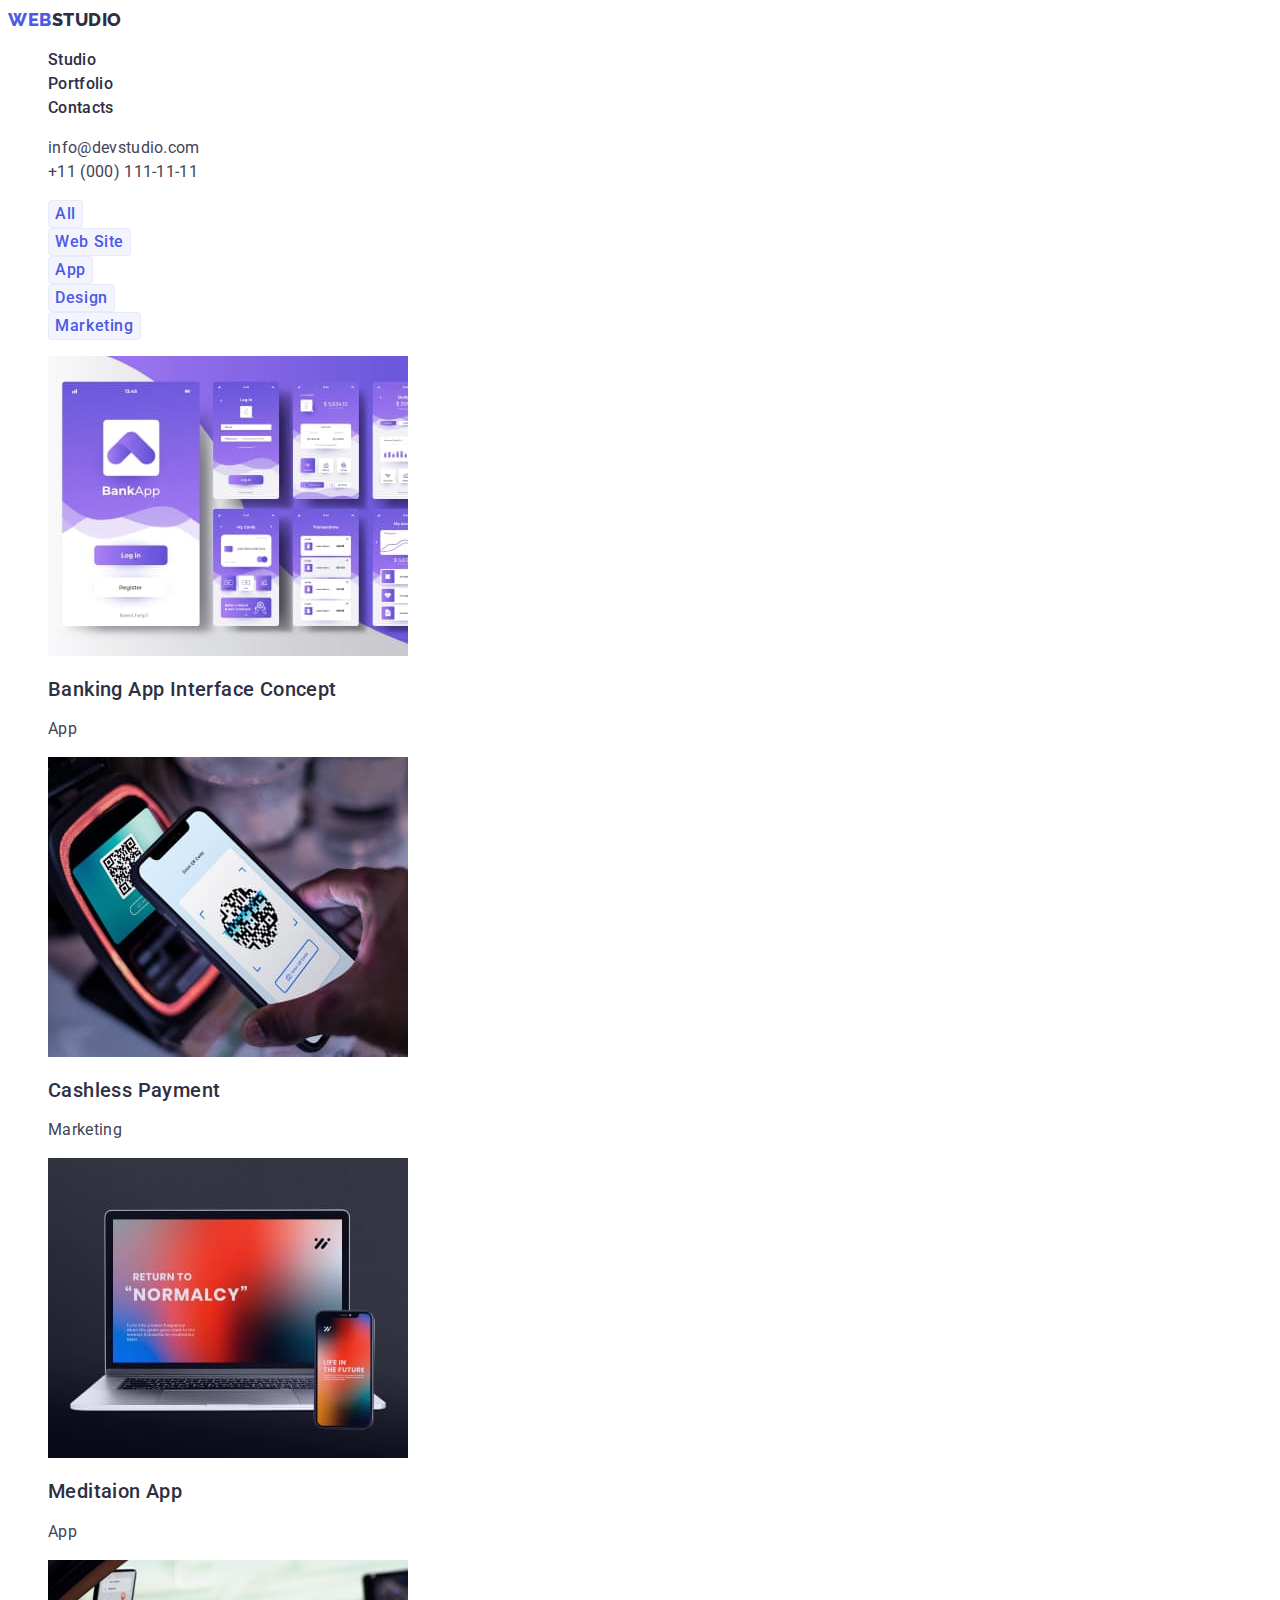
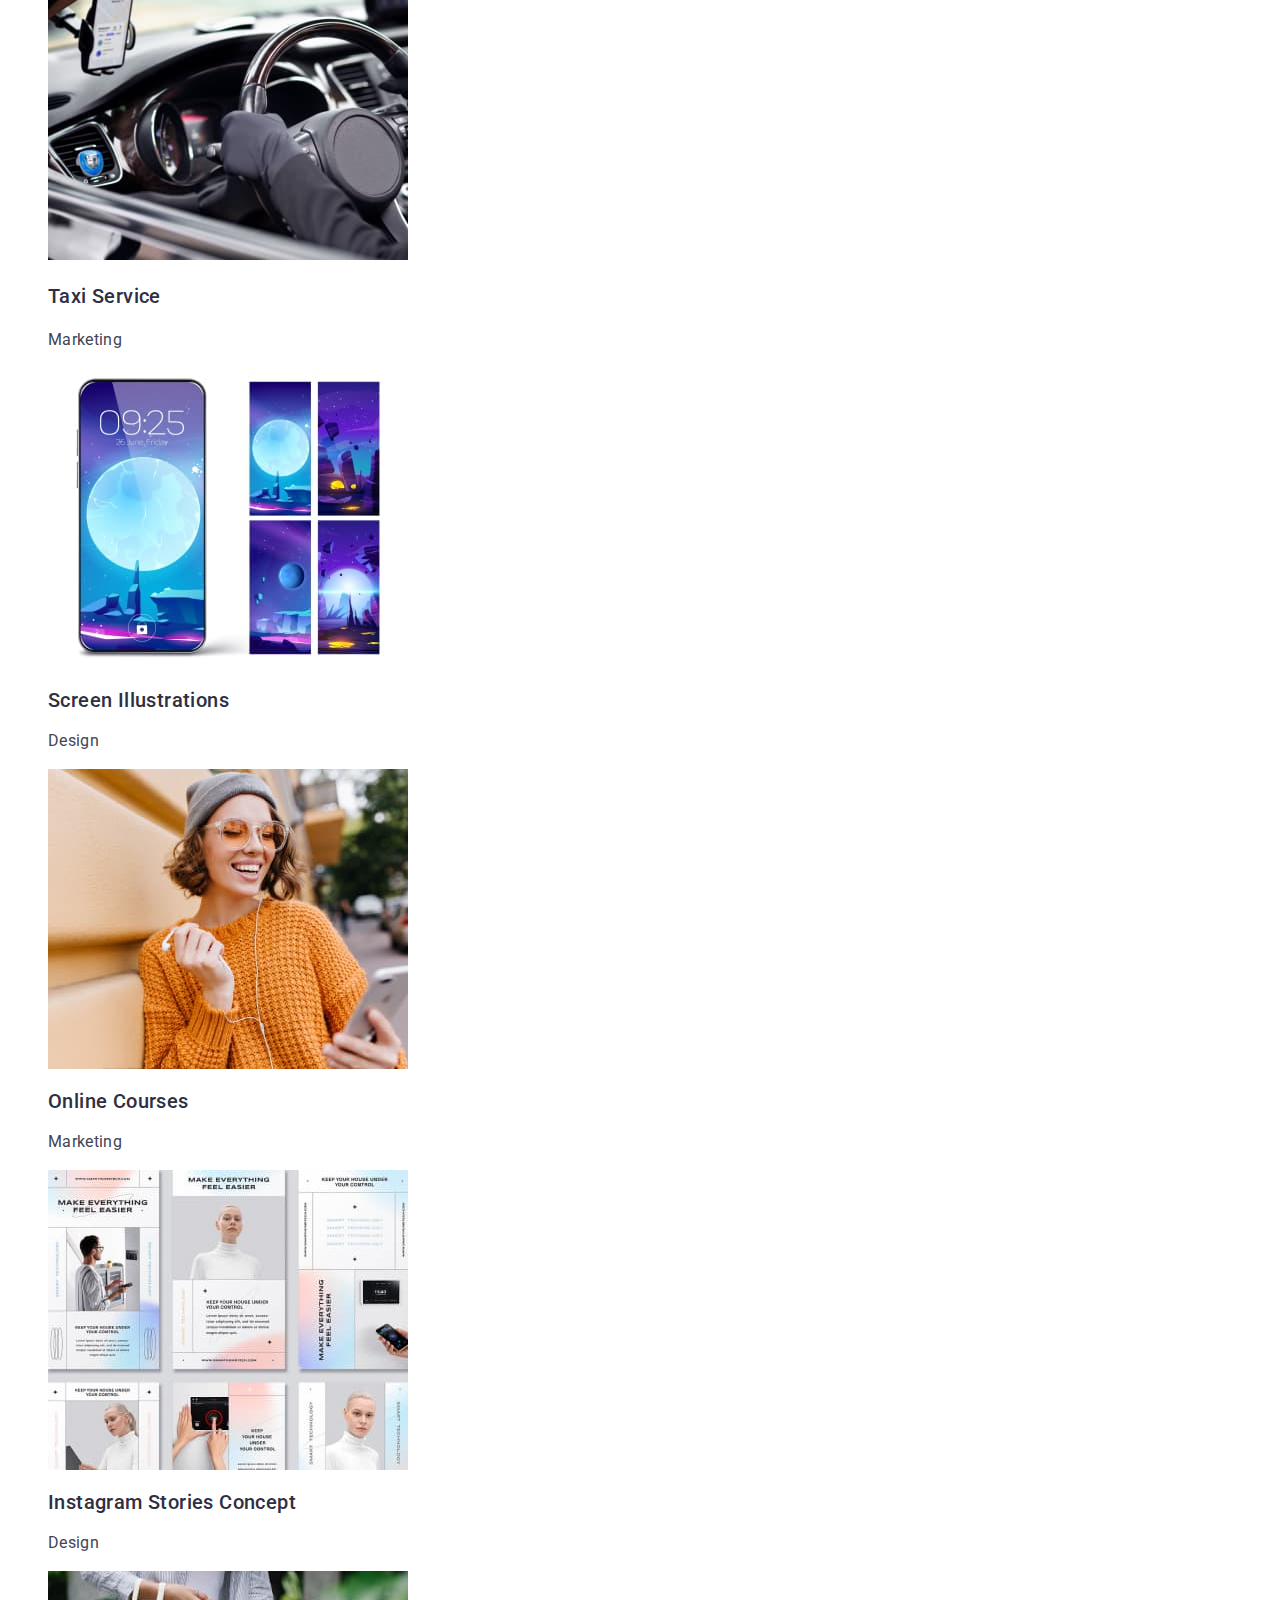
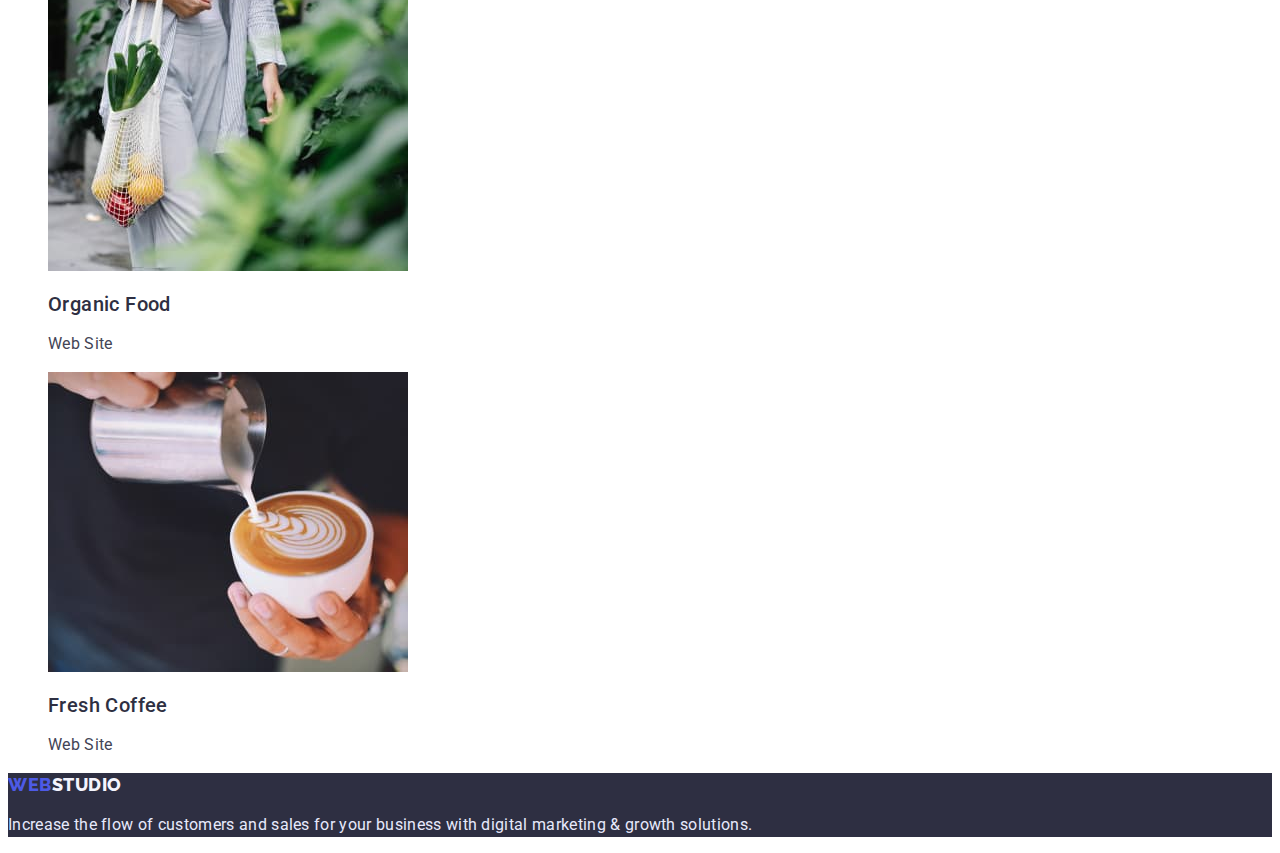
==== commit 0da45def: "version6" ====
--- a/portfolio.html
+++ b/portfolio.html
@@ -17,7 +17,8 @@
     <header class="page-header">
       <nav>
         <a class="logo" href="./index.html">
-          <span class="color-web">WEB</span>STUDIO</a
+          <span class="color-web">WEB</span
+          ><span class="color-studio">STUDIO</span></a
         >
         <ul class="site-nav">
           <li><a class="header-link" href="./index.html">Studio</a></li>
@@ -42,7 +43,7 @@
     </header>
     <main>
       <section>
-        <h1>portfolio</h1>
+        <h1 class="visually-hidden">portfolio</h1>
         <ul class="section-button">
           <li><button class="button-portfolio" type="button">All</button></li>
           <li>
@@ -58,7 +59,7 @@
         </ul>
         <ul class="section-img">
           <li>
-            <a href="">
+            <a class="link" href="">
               <img
                 src="./images/bankapp.jpg"
                 width="360"
@@ -70,14 +71,14 @@
             </a>
           </li>
           <li>
-            <a href="">
+            <a class="link" href="">
               <img src="./images/qr.jpg" width="360" height="300" alt="qr" />
-              <h2>Cashless Payment</h2>
+              <h2 class="img-title">Cashless Payment</h2>
               <p class="img-text">Marketing</p>
             </a>
           </li>
           <li>
-            <a href="">
+            <a class="link" href="">
               <img
                 src="./images/meditapp.jpg"
                 width="360"
@@ -89,7 +90,7 @@
             </a>
           </li>
           <li>
-            <a href="">
+            <a class="link" href="">
               <img
                 src="./images/taxi.jpg"
                 width="360"
@@ -101,7 +102,7 @@
             </a>
           </li>
           <li>
-            <a href="">
+            <a class="link" href="">
               <img
                 src="./images/screen.jpg"
                 width="360"
@@ -113,7 +114,7 @@
             </a>
           </li>
           <li>
-            <a href="">
+            <a class="link" href="">
               <img
                 src="./images/onlinecur.jpg"
                 width="360"
@@ -125,7 +126,7 @@
             </a>
           </li>
           <li>
-            <a href="">
+            <a class="link" href="">
               <img
                 src="./images/insta.jpg"
                 width="360"
@@ -137,7 +138,7 @@
             </a>
           </li>
           <li>
-            <a href="">
+            <a class="link" href="">
               <img
                 src="./images/organik.jpg"
                 width="360"
@@ -149,7 +150,7 @@
             </a>
           </li>
           <li>
-            <a href="">
+            <a class="link" href="">
               <img
                 src="./images/cofee.jpg"
                 width="360"
@@ -164,10 +165,10 @@
       </section>
     </main>
     <footer class="footer">
-      <a class="logo" href="./index.html"
-        ><span class="color-web">WEB</span
-        ><span class="color-studio">STUDIO</span>
-      </a>
+      <a class="logo" href="./index.html">
+        <span class="color-web">WEB</span
+        ><span class="color-studio-footer">STUDIO</span></a
+      >
       <p class="footer-text">
         Increase the flow of customers and sales for your business with digital
         marketing & growth solutions.
--- a/css/styles.css
+++ b/css/styles.css
@@ -20,22 +20,23 @@
 
 
 .logo {
-    color: var (--navy);
     font-family: "Raleway", sans-serif;
     font-weight: 800;
     font-size: 18px;
     line-height: 1.33;
-    text-transform: uppercase;
-    text-decoration: none;
     letter-spacing: 0.03em;
     text-decoration: none;
     }
+
 .color-web {
     color: var(--blue);
 }
 
 .color-studio {
-    color: var (--white-three);
+    color: #2E2F42;
+}
+.color-studio-footer {
+    color: var(--white-three);
 }
 
 
@@ -184,4 +185,25 @@
     font-size: 16px;
     line-height: 1.5;
     letter-spacing: 0.02em
+}
+.link {
+    text-decoration: none;
+}
+.visually-hidden {
+    position: absolute;
+    top: -150%;
+    z-index: -100;
+    width: 0;
+    height: 0;
+    opacity: 0;
+    visibility: hidden;
+    user-select: none;
+    pointer-events: none;
+    cursor: none;
+    margin: 0;
+    padding: 0;
+    overflow: hidden;
+    border: none;
+    outline: none;
+    white-space: nowrap;
 }